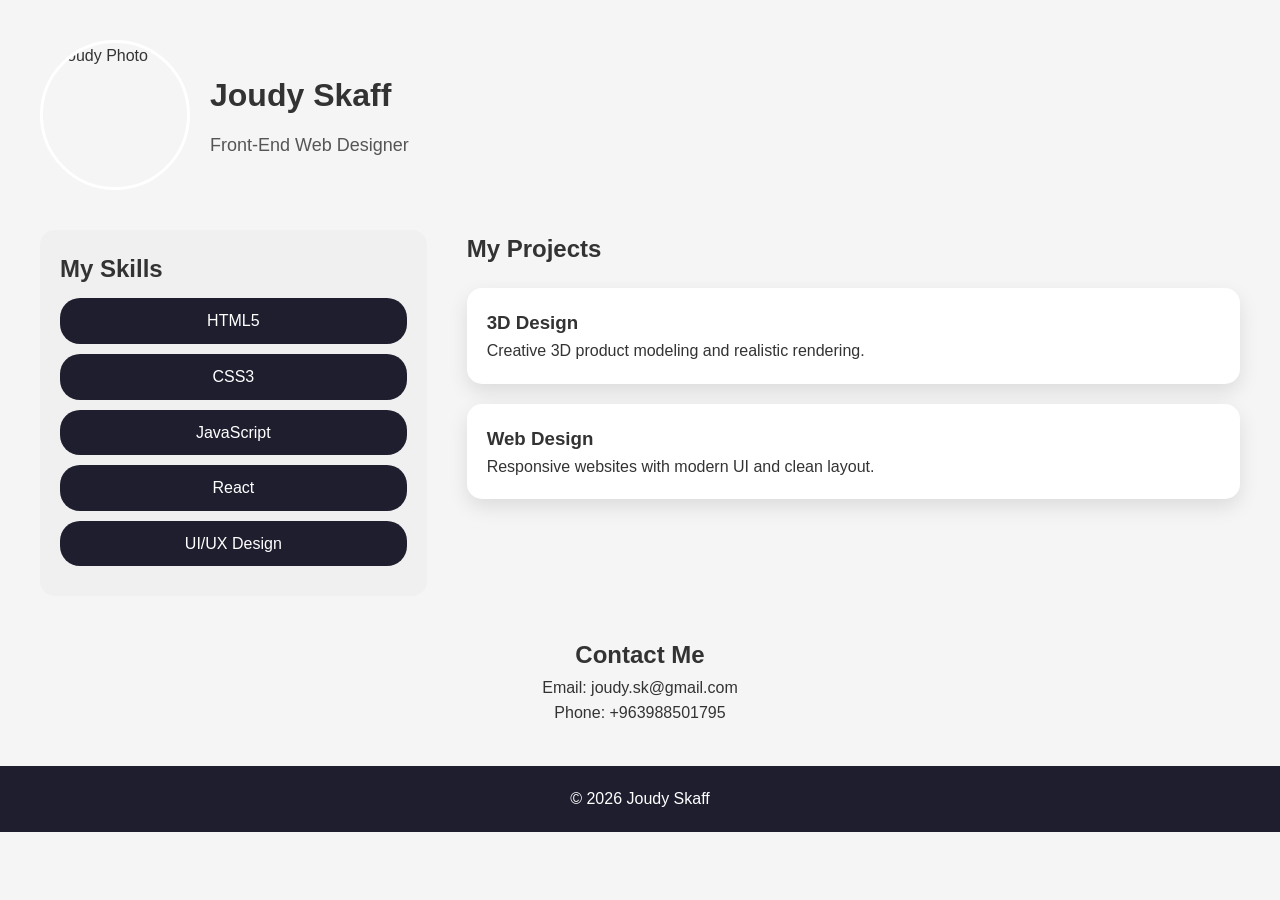
==== index.html @ ccc06ad8 "Add files via upload" ====
<!DOCTYPE html>
<html>
     <head>
    <meta charset="UTF-8">
    <title>Joudy Skaff Portfolio</title>
    <link rel="stylesheet" href="style.css">
    <style>
        html {
            scroll-behavior: smooth;
        }
    </style>
     </head>
     <body>
    <header>
        <div class="header-container">
            <img src="profile.jpg" alt="Joudy Photo" class="profile-img">
            <div class="header-text">
                <h1>Joudy Skaff</h1>
                <p>Front-End Web Designer</p>
            </div>
        </div>
    </header>
    <section id="main">
        <div class="skills-section">
            <h2>My Skills</h2>
            <ul class="skills-list">
                <li>HTML5</li>
                <li>CSS3</li>
                <li>JavaScript</li>
                <li>React</li>
                <li>UI/UX Design</li>
            </ul>
        </div>
        <div class="projects-section">
            <h2>My Projects</h2>
            <div class="project">
                <h3>3D Design</h3>
                <p>Creative 3D product modeling and realistic rendering.</p>
            </div>
            <div class="project">
                <h3>Web Design</h3>
                <p>Responsive websites with modern UI and clean layout.</p>
            </div>
        </div>
    </section>
    <section id="contact">
        <h2>Contact Me</h2>
        <p>Email: joudy.sk@gmail.com</p>
        <p>Phone: +963988501795</p>
    </section>
    <footer>
        <p>&copy; 2026 Joudy Skaff</p>
    </footer>

</body>
</html>
---- style.css ----
* {
    margin: 0;
    padding: 0;
    box-sizing: border-box;
}

body {
    font-family: Arial, sans-serif;
    background-color: #f5f5f5;
    color: #333;
    line-height: 1.6;
}
.header-container {
    display: flex;
    align-items: center;      
    gap: 20px;               
    justify-content: flex-start; 
    padding: 40px;
}
.header-container img.profile-img {
    width: 150px;
    height: 150px;
    border-radius: 50%;
    object-fit: cover;
    border: 3px solid #ffffff;
}
.header-container .header-text h1 {
    margin-bottom: 10px;
}

.header-container .header-text p {
    margin: 0;
    color: #555;
    font-size: 18px;
}
#main {
    display: grid;
    grid-template-columns: 1fr 2fr; 
    gap: 40px;
    padding: 0 40px;
}

.skills-section {
    background-color: #f0f0f0;
    padding: 20px;
    border-radius: 15px;
}

.skills-list {
    list-style: none;
    padding: 0;
}

.skills-list li {
    margin: 10px 0;
    background-color: #1e1e2f;
    color: white;
    padding: 10px;
    border-radius: 20px;
    text-align: center;
    transition: 0.3s;
}

.skills-list li:hover {
    background-color: #ff6b6b;
}
.projects-section {
    display: flex;
    flex-direction: column;
    gap: 20px;
}

.project {
    background-color: white;
    padding: 20px;
    border-radius: 15px;
    box-shadow: 0 8px 20px rgba(0,0,0,0.1);
    transition: 0.3s;
    cursor: pointer;
}
.project:hover {
    transform: translateY(-10px);
    box-shadow: 0 12px 25px rgba(0,0,0,0.2);
}
#contact {
    padding: 40px;
    text-align: center;
}
footer {
    background-color: #1e1e2f;
    color: white;
    text-align: center;
    padding: 20px 0;
}
@media (max-width: 768px) {
    #main {
        grid-template-columns: 1fr;
        padding: 0 20px;
    }
}
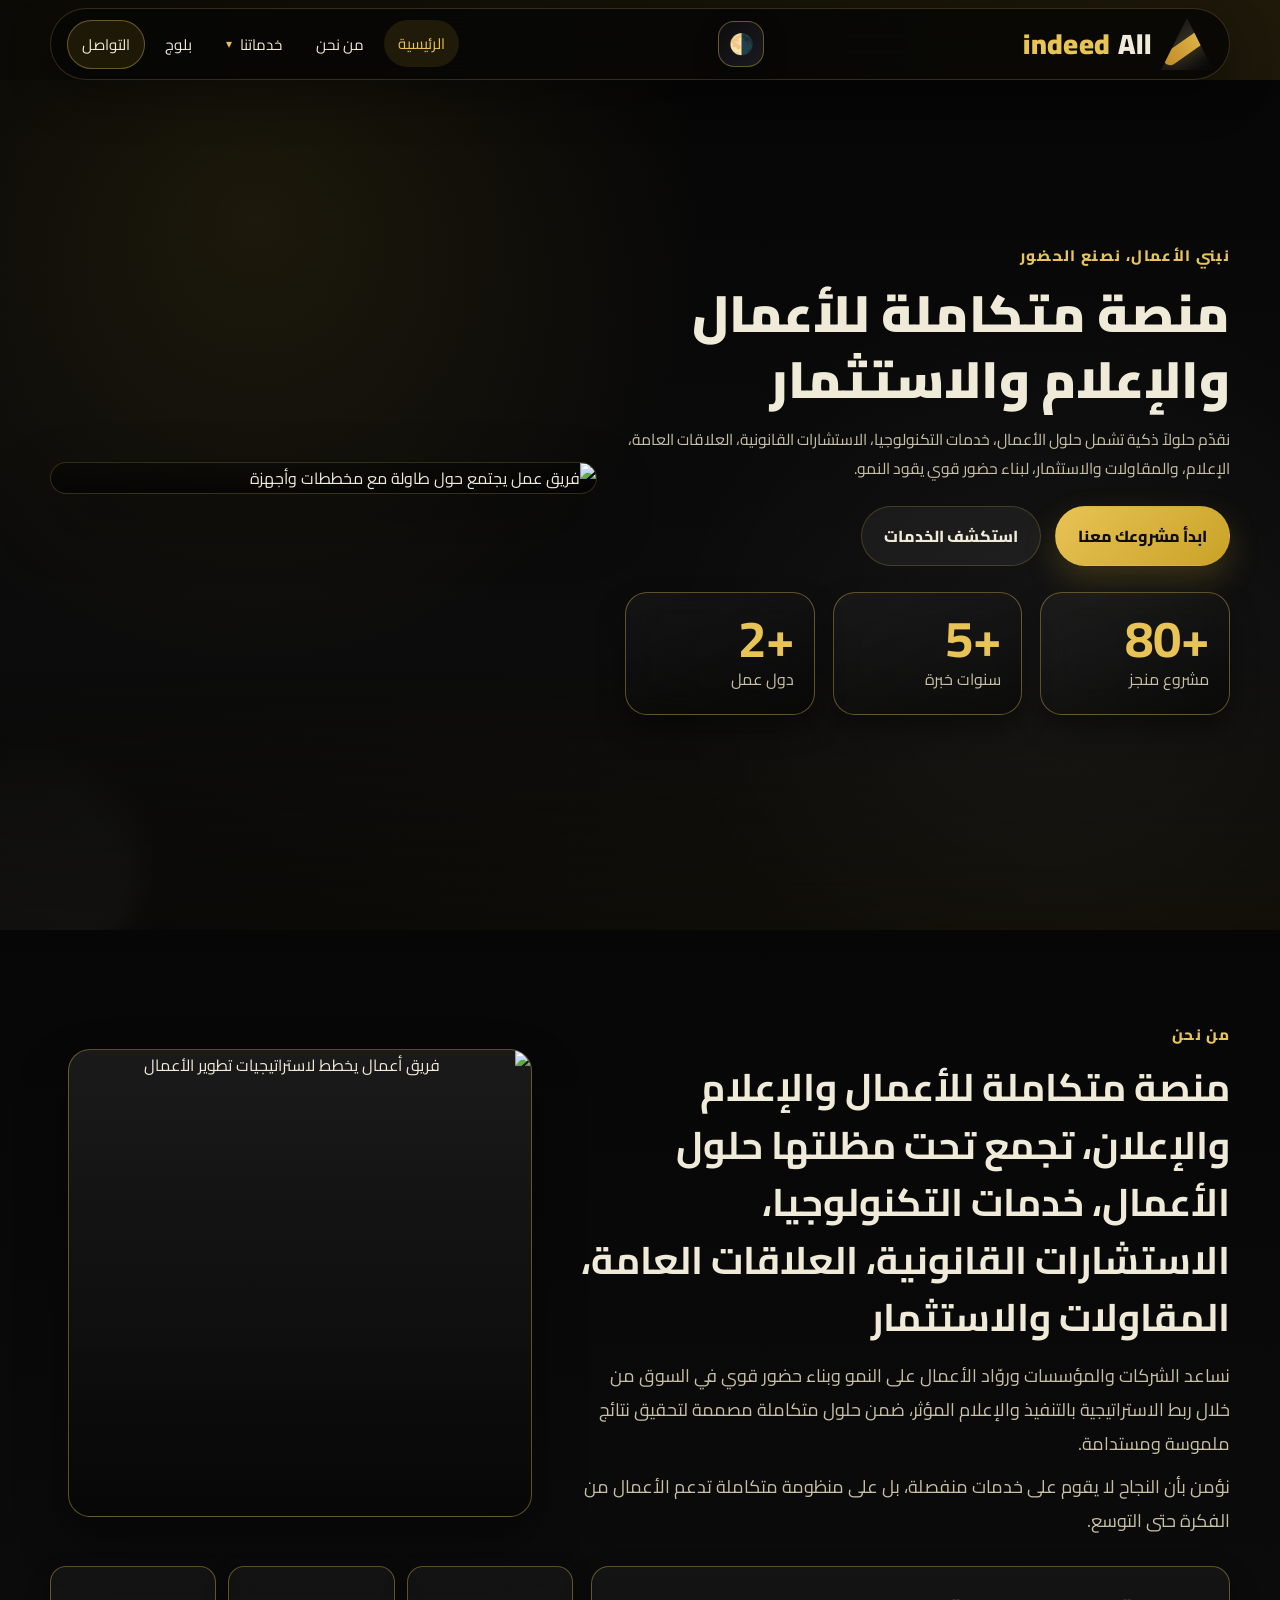
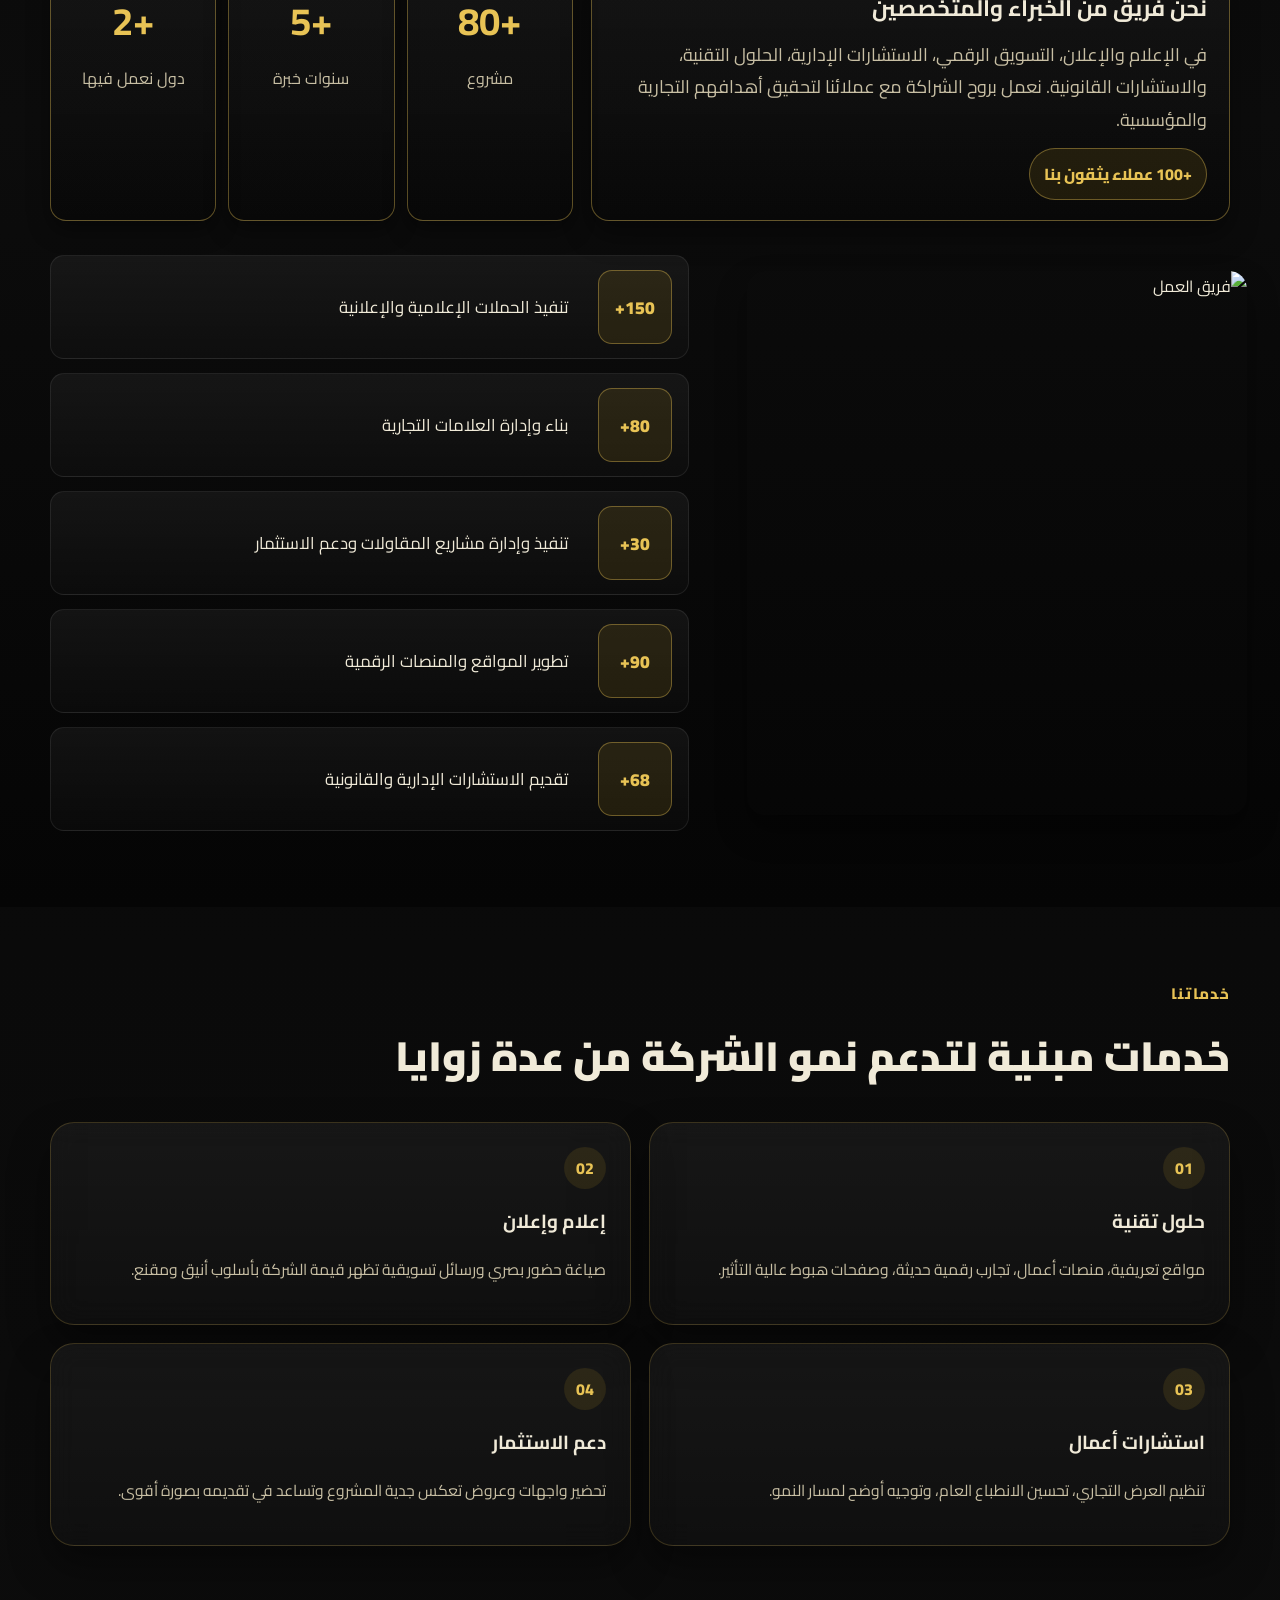
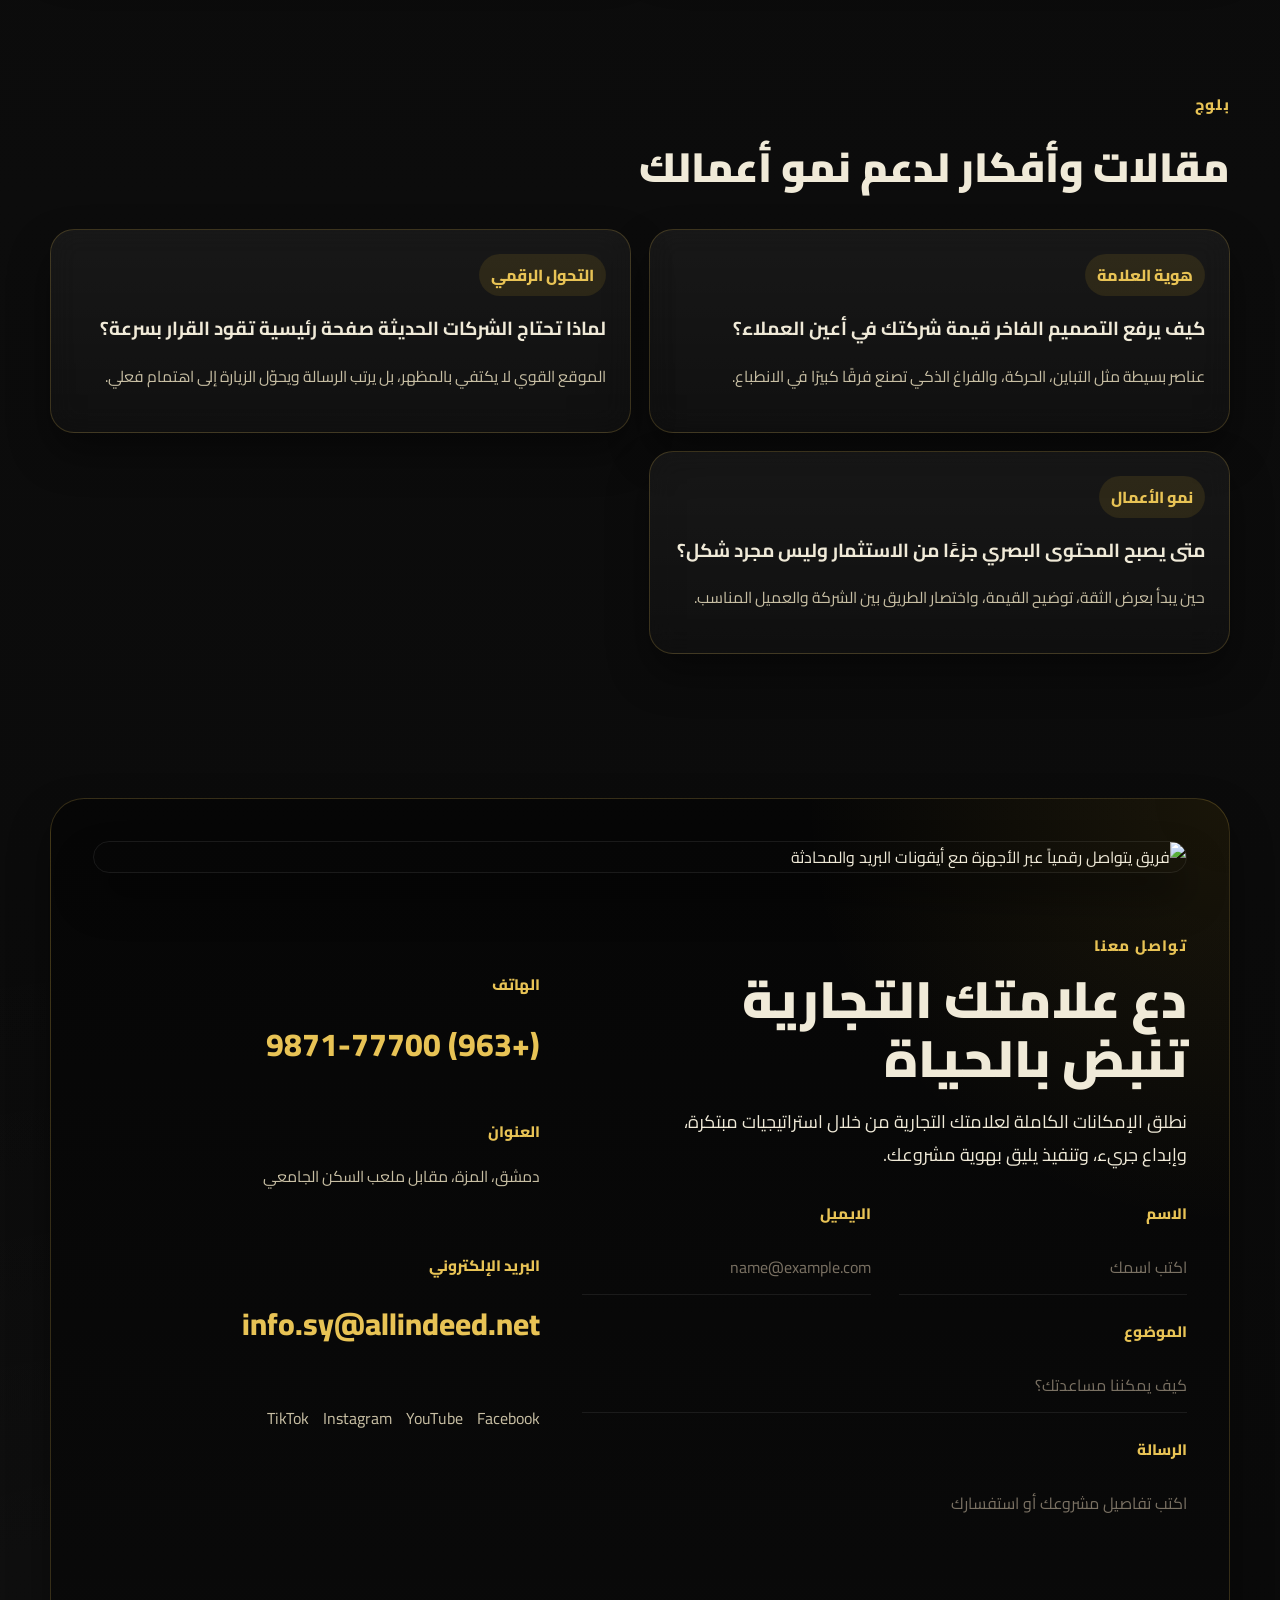
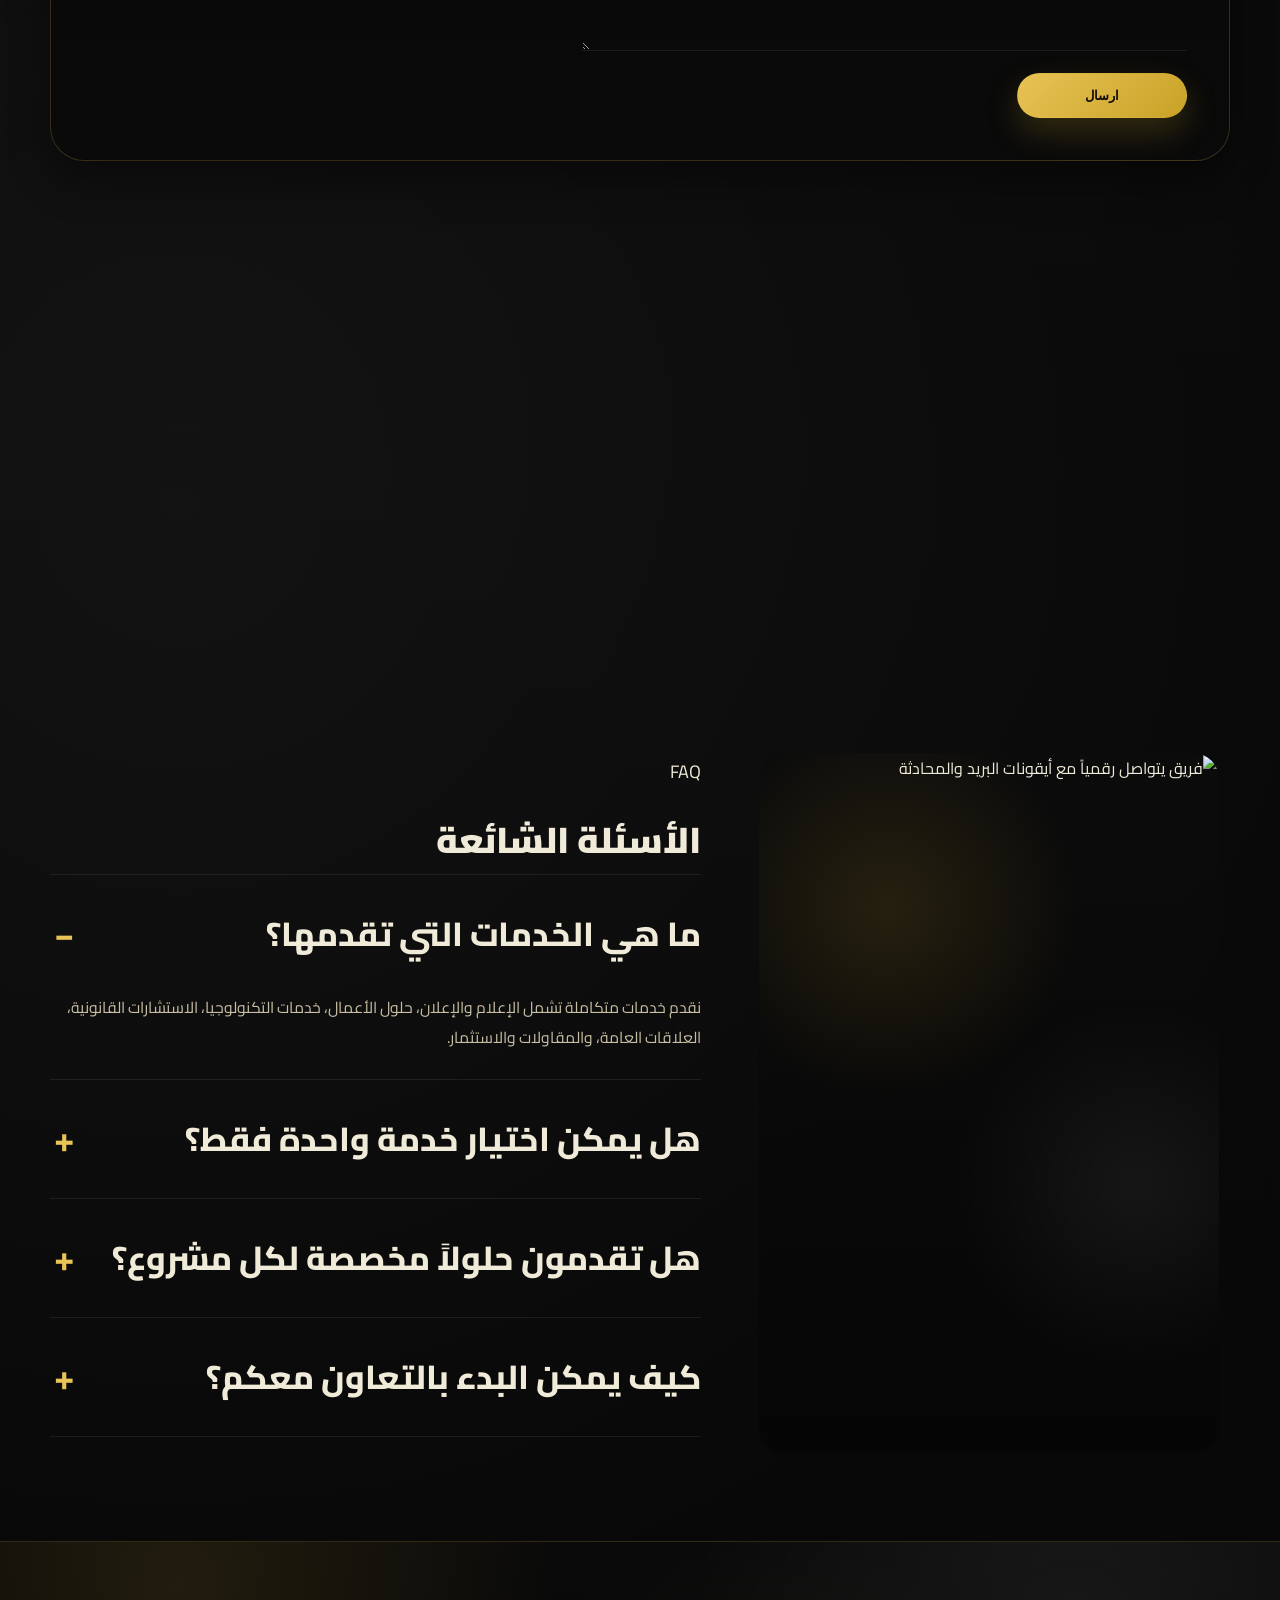
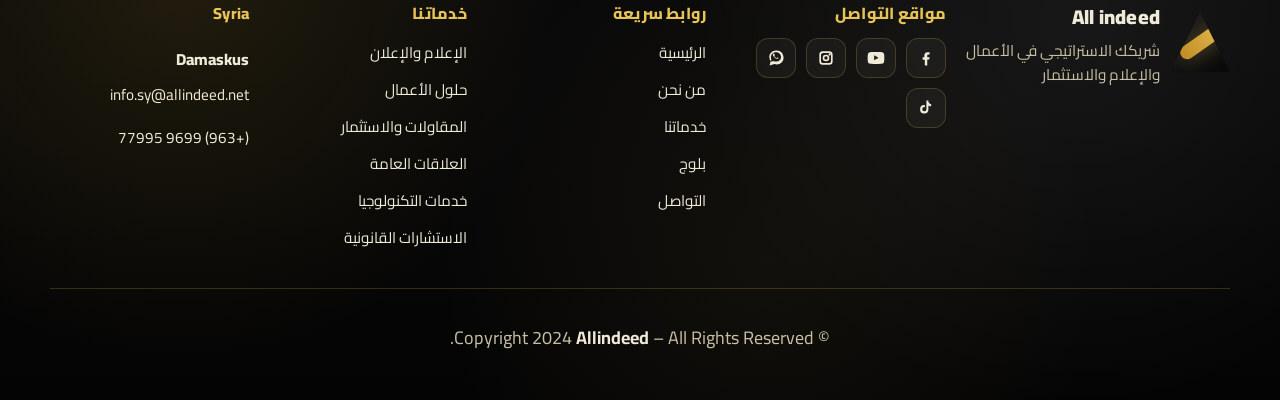
==== commit 7561b6fe: "Add files via upload" ====
--- a/index.html
+++ b/index.html
@@ -1,56 +1,427 @@
-<!DOCTYPE html>
-<html>
-     <head>
-    <meta charset="UTF-8">
-    <title>Joudy Skaff Portfolio</title>
-    <link rel="stylesheet" href="style.css">
-    <style>
-        html {
-            scroll-behavior: smooth;
-        }
-    </style>
-     </head>
-     <body>
-    <header>
-        <div class="header-container">
-            <img src="profile.jpg" alt="Joudy Photo" class="profile-img">
-            <div class="header-text">
-                <h1>Joudy Skaff</h1>
-                <p>Front-End Web Designer</p>
-            </div>
-        </div>
-    </header>
-    <section id="main">
-        <div class="skills-section">
-            <h2>My Skills</h2>
-            <ul class="skills-list">
-                <li>HTML5</li>
-                <li>CSS3</li>
-                <li>JavaScript</li>
-                <li>React</li>
-                <li>UI/UX Design</li>
-            </ul>
-        </div>
-        <div class="projects-section">
-            <h2>My Projects</h2>
-            <div class="project">
-                <h3>3D Design</h3>
-                <p>Creative 3D product modeling and realistic rendering.</p>
-            </div>
-            <div class="project">
-                <h3>Web Design</h3>
-                <p>Responsive websites with modern UI and clean layout.</p>
-            </div>
-        </div>
-    </section>
-    <section id="contact">
-        <h2>Contact Me</h2>
-        <p>Email: joudy.sk@gmail.com</p>
-        <p>Phone: +963988501795</p>
-    </section>
-    <footer>
-        <p>&copy; 2026 Joudy Skaff</p>
-    </footer>
-
-</body>
-</html>+﻿<!doctype html>
+<html lang="ar" dir="rtl">
+<head>
+  <meta charset="UTF-8">
+  <meta name="viewport" content="width=device-width, initial-scale=1, viewport-fit=cover">
+  <title>All indeed | منصة أعمال متكاملة</title>
+  <meta name="description" content="الصفحة الرئيسية لشركة All indeed بخدمات الأعمال والتقنية والإعلام والاستثمار.">
+  <link rel="preconnect" href="https://fonts.googleapis.com">
+  <link rel="preconnect" href="https://fonts.gstatic.com" crossorigin>
+  <link href="https://fonts.googleapis.com/css2?family=Cairo:wght@400;600;700;800;900&display=swap" rel="stylesheet">
+  <link rel="stylesheet" href="style.css">
+</head>
+<body>
+  <div class="page-shell">
+    <header class="site-header">
+      <nav class="navbar container">
+        <a class="brand" href="#hero" aria-label="All indeed">
+          <span class="brand-mark" aria-hidden="true"></span>
+          <span class="brand-text">
+            <strong>All</strong>
+            <em>indeed</em>
+          </span>
+        </a>
+
+        <div class="nav-actions">
+          <button class="nav-theme-toggle" id="theme-toggle" type="button" aria-label="تبديل الوضع" title="تبديل الوضع">🌗</button>
+          <button class="menu-toggle" type="button" aria-expanded="false" aria-controls="navMenu">
+            <span></span>
+            <span></span>
+            <span></span>
+          </button>
+        </div>
+
+        <div class="nav-menu" id="navMenu">
+          <a href="#hero" class="nav-link active">الرئيسية</a>
+          <a href="#about" class="nav-link">من نحن</a>
+          <div class="nav-dropdown">
+            <a href="#services" class="nav-link nav-dropdown-trigger">خدماتنا</a>
+            <div class="nav-dropdown-menu" aria-label="قائمة خدماتنا">
+              <a href="media-platform.html" class="nav-dropdown-link">المنصة الإعلامية والإعلانية</a>
+              <a href="business-solutions.html" class="nav-dropdown-link">حلول الأعمال</a>
+              <a href="construction-investment.html" class="nav-dropdown-link">المقاولات والاستثمارات</a>
+              <a href="public-relations.html" class="nav-dropdown-link">العلاقات العامة</a>
+              <a href="technology-services.html" class="nav-dropdown-link">خدمات التكنولوجيا</a>
+              <a href="legal-consulting.html" class="nav-dropdown-link">الاستشارات القانونية</a>
+            </div>
+          </div>
+          <a href="blogs.html" class="nav-link">بلوج</a>
+          <a href="#contact" class="nav-link nav-cta">التواصل</a>
+        </div>
+      </nav>
+    </header>
+
+    <main>
+      <section class="hero" id="hero">
+        <div class="container hero-grid">
+          <div class="hero-copy reveal">
+            <p class="eyebrow">نبني الأعمال، نصنع الحضور</p>
+            <h2 class="hero-headline">منصة متكاملة للأعمال والإعلام والاستثمار</h2>
+            <p class="hero-subline">نقدّم حلولاً ذكية تشمل حلول الأعمال، خدمات التكنولوجيا، الاستشارات القانونية، العلاقات العامة، الإعلام، والمقاولات والاستثمار، لبناء حضور قوي يقود النمو.</p>
+
+            <div class="hero-actions">
+              <a href="#contact" class="btn btn-primary">ابدأ مشروعك معنا</a>
+              <a href="#services" class="btn btn-secondary">استكشف الخدمات</a>
+            </div>
+
+            <div class="hero-stats">
+              <div class="stat-card">
+                <strong>+80</strong>
+                <span>مشروع منجز</span>
+              </div>
+              <div class="stat-card">
+                <strong>+5</strong>
+                <span>سنوات خبرة</span>
+              </div>
+              <div class="stat-card">
+                <strong>+2</strong>
+                <span>دول عمل</span>
+              </div>
+            </div>
+          </div>
+
+          <div class="hero-visual-wrap reveal">
+            <figure class="hero-photo">
+              <img src="images/الرئيسية.jpg" alt="فريق عمل يجتمع حول طاولة مع مخططات وأجهزة" loading="lazy">
+            </figure>
+          </div>
+        </div>
+      </section>
+
+      <section class="about section about-dark" id="about">
+        <div class="container about-hero reveal">
+          <div class="about-logo-text">
+            <p class="eyebrow">من نحن</p>
+            <h2 class="about-title">منصة متكاملة للأعمال والإعلام والإعلان، تجمع تحت مظلتها حلول الأعمال، خدمات التكنولوجيا، الاستشارات القانونية، العلاقات العامة، المقاولات والاستثمار</h2>
+            <p class="about-lede">نساعد الشركات والمؤسسات وروّاد الأعمال على النمو وبناء حضور قوي في السوق من خلال ربط الاستراتيجية بالتنفيذ والإعلام المؤثر، ضمن حلول متكاملة مصممة لتحقيق نتائج ملموسة ومستدامة.</p>
+            <p class="about-lede">نؤمن بأن النجاح لا يقوم على خدمات منفصلة، بل على منظومة متكاملة تدعم الأعمال من الفكرة حتى التوسع.</p>
+          </div>
+          <div class="about-badge about-logo">
+            <img class="about-logo-photo" src="images/من نحن -1.jpg" alt="فريق أعمال يخطط لاستراتيجيات تطوير الأعمال" loading="lazy">
+          </div>
+        </div>
+
+        <div class="container about-cards-grid reveal">
+          <div class="about-card">
+            <h3>نحن فريق من الخبراء والمتخصصين</h3>
+            <p>في الإعلام والإعلان، التسويق الرقمي، الاستشارات الإدارية، الحلول التقنية، والاستشارات القانونية. نعمل بروح الشراكة مع عملائنا لتحقيق أهدافهم التجارية والمؤسسية.</p>
+            <div class="about-pill">+100 عملاء يثقون بنا</div>
+          </div>
+          <div class="about-metrics">
+            <div class="about-metric">
+              <strong>+80</strong>
+              <span>مشروع</span>
+            </div>
+            <div class="about-metric">
+              <strong>+5</strong>
+              <span>سنوات خبرة</span>
+            </div>
+            <div class="about-metric">
+              <strong>+2</strong>
+              <span>دول نعمل فيها</span>
+            </div>
+          </div>
+        </div>
+
+        <div class="container about-list-section reveal">
+          <figure class="about-list-media">
+            <img src="images/من نحن بقسم أعمالنا.jpg" alt="فريق العمل" loading="lazy">
+          </figure>
+          <div class="about-list">
+            <div class="about-list-item">
+              <span class="about-list-number">150+</span>
+              <p>تنفيذ الحملات الإعلامية والإعلانية</p>
+            </div>
+            <div class="about-list-item">
+              <span class="about-list-number">80+</span>
+              <p>بناء وإدارة العلامات التجارية</p>
+            </div>
+            <div class="about-list-item">
+              <span class="about-list-number">30+</span>
+              <p>تنفيذ وإدارة مشاريع المقاولات ودعم الاستثمار</p>
+            </div>
+            <div class="about-list-item">
+              <span class="about-list-number">90+</span>
+              <p>تطوير المواقع والمنصات الرقمية</p>
+            </div>
+            <div class="about-list-item">
+              <span class="about-list-number">68+</span>
+              <p>تقديم الاستشارات الإدارية والقانونية</p>
+            </div>
+          </div>
+        </div>
+      </section>
+
+      <section class="services section" id="services">
+        <div class="container">
+          <div class="section-head reveal">
+            <p class="eyebrow">خدماتنا</p>
+            <h2>خدمات مبنية لتدعم نمو الشركة من عدة زوايا</h2>
+          </div>
+
+          <div class="services-grid">
+            <article class="service-card reveal">
+              <span class="service-index">01</span>
+              <h3>حلول تقنية</h3>
+              <p>مواقع تعريفية، منصات أعمال، تجارب رقمية حديثة، وصفحات هبوط عالية التأثير.</p>
+            </article>
+            <article class="service-card reveal">
+              <span class="service-index">02</span>
+              <h3>إعلام وإعلان</h3>
+              <p>صياغة حضور بصري ورسائل تسويقية تظهر قيمة الشركة بأسلوب أنيق ومقنع.</p>
+            </article>
+            <article class="service-card reveal">
+              <span class="service-index">03</span>
+              <h3>استشارات أعمال</h3>
+              <p>تنظيم العرض التجاري، تحسين الانطباع العام، وتوجيه أوضح لمسار النمو.</p>
+            </article>
+            <article class="service-card reveal">
+              <span class="service-index">04</span>
+              <h3>دعم الاستثمار</h3>
+              <p>تحضير واجهات وعروض تعكس جدية المشروع وتساعد في تقديمه بصورة أقوى.</p>
+            </article>
+          </div>
+        </div>
+      </section>
+
+      <section class="blog section" id="blog">
+        <div class="container">
+          <div class="section-head reveal">
+            <p class="eyebrow">بلوج</p>
+            <h2>مقالات وأفكار لدعم نمو أعمالك</h2>
+          </div>
+
+          <div class="blog-grid">
+            <article class="blog-card reveal">
+              <span>هوية العلامة</span>
+              <h3>كيف يرفع التصميم الفاخر قيمة شركتك في أعين العملاء؟</h3>
+              <p>عناصر بسيطة مثل التباين، الحركة، والفراغ الذكي تصنع فرقًا كبيرًا في الانطباع.</p>
+            </article>
+            <article class="blog-card reveal">
+              <span>التحول الرقمي</span>
+              <h3>لماذا تحتاج الشركات الحديثة صفحة رئيسية تقود القرار بسرعة؟</h3>
+              <p>الموقع القوي لا يكتفي بالمظهر، بل يرتب الرسالة ويحوّل الزيارة إلى اهتمام فعلي.</p>
+            </article>
+            <article class="blog-card reveal">
+              <span>نمو الأعمال</span>
+              <h3>متى يصبح المحتوى البصري جزءًا من الاستثمار وليس مجرد شكل؟</h3>
+              <p>حين يبدأ بعرض الثقة، توضيح القيمة، واختصار الطريق بين الشركة والعميل المناسب.</p>
+            </article>
+          </div>
+        </div>
+      </section>
+
+      <section class="contact section" id="contact">
+        <div class="container contact-page-grid reveal">
+          <figure class="contact-hero-visual">
+            <img src="images/contact-hero.jpg" alt="فريق يتواصل رقمياً عبر الأجهزة مع أيقونات البريد والمحادثة">
+          </figure>
+          <div class="contact-form-shell">
+            <div class="contact-form-intro">
+              <p class="eyebrow">تواصل معنا</p>
+              <h2>دع علامتك التجارية تنبض بالحياة</h2>
+              <p>نطلق الإمكانات الكاملة لعلامتك التجارية من خلال استراتيجيات مبتكرة، وإبداع جريء، وتنفيذ يليق بهوية مشروعك.</p>
+            </div>
+
+            <form class="contact-form-layout">
+              <label>
+                <span>الاسم</span>
+                <input type="text" name="name" placeholder="اكتب اسمك">
+              </label>
+              <label>
+                <span>الايميل</span>
+                <input type="email" name="email" placeholder="name@example.com">
+              </label>
+              <label class="contact-field-full">
+                <span>الموضوع</span>
+                <input type="text" name="subject" placeholder="كيف يمكننا مساعدتك؟">
+              </label>
+              <label class="contact-field-full">
+                <span>الرسالة</span>
+                <textarea name="message" rows="5" placeholder="اكتب تفاصيل مشروعك أو استفسارك"></textarea>
+              </label>
+              <div class="contact-field-full contact-submit-wrap">
+                <button type="submit" class="btn btn-primary">ارسال</button>
+              </div>
+            </form>
+          </div>
+
+          <aside class="contact-info-shell">
+            <div class="contact-info-block">
+              <p class="contact-info-label">الهاتف</p>
+              <a href="tel:+963987177700" class="contact-info-highlight">(+963) 9871-77700</a>
+            </div>
+
+            <div class="contact-info-block">
+              <p class="contact-info-label">العنوان</p>
+              <p class="contact-info-text">دمشق، المزة، مقابل ملعب السكن الجامعي</p>
+            </div>
+
+            <div class="contact-info-block">
+              <p class="contact-info-label">البريد الإلكتروني</p>
+              <a href="mailto:info.sy@allindeed.net" class="contact-mail-link">info.sy@allindeed.net</a>
+            </div>
+
+            <div class="contact-socials">
+              <a href="https://www.facebook.com/p/Allindeed-Syria-61584290067440/" class="contact-social-link">Facebook</a>
+              <a href="https://www.youtube.com/@Allindeed-Syria" class="contact-social-link">YouTube</a>
+              <a href="https://www.instagram.com/allindeed.syria" class="contact-social-link">Instagram</a>
+              <a href="https://www.tiktok.com/@allindeed.sy" class="contact-social-link">TikTok</a>
+            </div>
+          </aside>
+        </div>
+      </section>
+
+      <section class="contact-map-section reveal">
+        <iframe
+          title="موقع All indeed"
+          src="https://www.google.com/maps?q=Damascus%20Al%20Mezzeh&z=13&output=embed"
+          loading="lazy"
+          referrerpolicy="no-referrer-when-downgrade"
+        ></iframe>
+      </section>
+
+      <section class="faq section" id="faq">
+        <div class="container faq-layout reveal">
+          <figure class="faq-illustration">
+            <img src="images/بصفحة التواصل الاسئلة الشائعة.jpg" alt="فريق يتواصل رقمياً مع أيقونات البريد والمحادثة" loading="lazy">
+          </figure>
+
+          <div class="faq-content">
+            <p class="faq-kicker">FAQ</p>
+            <h2>الأسئلة الشائعة</h2>
+
+            <div class="faq-list">
+              <article class="faq-item is-open">
+                <button type="button" class="faq-question" aria-expanded="true">
+                  <span>ما هي الخدمات التي تقدمها؟</span>
+                  <strong class="faq-icon">−</strong>
+                </button>
+                <div class="faq-answer">
+                  <p>نقدم خدمات متكاملة تشمل الإعلام والإعلان، حلول الأعمال، خدمات التكنولوجيا، الاستشارات القانونية، العلاقات العامة، والمقاولات والاستثمار.</p>
+                </div>
+              </article>
+
+              <article class="faq-item">
+                <button type="button" class="faq-question" aria-expanded="false">
+                  <span>هل يمكن اختيار خدمة واحدة فقط؟</span>
+                  <strong class="faq-icon">+</strong>
+                </button>
+                <div class="faq-answer">
+                  <p>نعم، يمكن الاستفادة من أي خدمة بشكل مستقل أو دمج عدة خدمات ضمن حل متكامل حسب احتياجك.</p>
+                </div>
+              </article>
+
+              <article class="faq-item">
+                <button type="button" class="faq-question" aria-expanded="false">
+                  <span>هل تقدمون حلولاً مخصصة لكل مشروع؟</span>
+                  <strong class="faq-icon">+</strong>
+                </button>
+                <div class="faq-answer">
+                  <p>نعم، جميع خدماتنا تُصمم خصيصًا لتناسب أهداف ومتطلبات كل عميل ومجال العمل الخاص به.</p>
+                </div>
+              </article>
+
+              <article class="faq-item">
+                <button type="button" class="faq-question" aria-expanded="false">
+                  <span>كيف يمكن البدء بالتعاون معكم؟</span>
+                  <strong class="faq-icon">+</strong>
+                </button>
+                <div class="faq-answer">
+                  <p>يمكنك التواصل معنا عبر نموذج الاتصال أو مباشرة، وسيقوم فريقنا بالتواصل معك في أقرب وقت.</p>
+                </div>
+              </article>
+            </div>
+          </div>
+        </div>
+      </section>
+
+      <footer class="site-footer" id="footer">
+        <div class="container footer-grid reveal is-visible">
+          <div class="footer-brand">
+            <span class="brand-mark footer-brand-mark" aria-hidden="true"></span>
+            <div>
+              <p class="footer-brand-name">All indeed</p>
+              <p class="footer-tagline">شريكك الاستراتيجي في الأعمال والإعلام والاستثمار</p>
+            </div>
+          </div>
+
+          <div class="footer-social">
+            <p class="footer-heading">مواقع التواصل</p>
+            <div class="footer-social-links">
+              <a href="https://www.facebook.com/p/Allindeed-Syria-61584290067440/" class="footer-social-link" aria-label="Facebook">
+                <svg viewBox="0 0 24 24" role="img" aria-hidden="true">
+                  <path d="M13.5 21v-7.2h2.4l.4-2.8h-2.8v-1.8c0-.8.3-1.3 1.4-1.3h1.4V5.2c-.6-.1-1.5-.2-2.4-.2-2.4 0-3.9 1.4-3.9 4v2.2H8v2.8h2.6V21h2.9Z"/>
+                </svg>
+              </a>
+              <a href="https://www.youtube.com/@Allindeed-Syria" class="footer-social-link" aria-label="YouTube">
+                <svg viewBox="0 0 24 24" role="img" aria-hidden="true">
+                  <path d="M21.8 8s-.2-1.5-.8-2.1c-.5-.6-1-.8-2-.9-2.5-.2-7-.2-7-.2s-4.5 0-7 .2c-1 .1-1.5.3-2 .9C2.4 6.5 2.2 8 2.2 8S2 9.7 2 11.4v1.2C2 14.3 2.2 16 2.2 16s.2 1.5.8 2.1c.5.6 1 .8 2 .9 2.5.2 7 .2 7 .2s4.5 0 7-.2c1-.1 1.5-.3 2-.9.6-.6.8-2.1.8-2.1s.2-1.7.2-3.4v-1.2c0-1.7-.2-3.4-.2-3.4ZM9.8 14.6V8.8L15 11.7l-5.2 2.9Z"/>
+                </svg>
+              </a>
+              <a href="https://www.instagram.com/allindeed.syria" class="footer-social-link" aria-label="Instagram">
+                <svg viewBox="0 0 24 24" role="img" aria-hidden="true">
+                  <path d="M8.8 4h6.4C18.8 4 20 5.2 20 8.8v6.4c0 3.6-1.2 4.8-4.8 4.8H8.8C5.2 20 4 18.8 4 15.2V8.8C4 5.2 5.2 4 8.8 4Zm0 2C7 6 6 7 6 8.8v6.4C6 17 7 18 8.8 18h6.4c1.8 0 2.8-1 2.8-2.8V8.8C18 7 17 6 15.2 6H8.8Zm7.5.6a1.3 1.3 0 1 1 0 2.6 1.3 1.3 0 0 1 0-2.6Zm-4.3 1.4a4 4 0 1 1 0 8 4 4 0 0 1 0-8Zm0 2c-1.1 0-2 .9-2 2a2 2 0 1 0 4 0c0-1.1-.9-2-2-2Z"/>
+                </svg>
+              </a>
+              <a href="https://wa.me/963987177700" class="footer-social-link" aria-label="WhatsApp">
+                <svg viewBox="0 0 24 24" role="img" aria-hidden="true">
+                  <path d="M12.04 3C7.6 3 4 6.45 4 10.66c0 1.82.62 3.5 1.68 4.85L4.3 21l5.73-1.81c.95.3 1.96.47 3.01.47 4.43 0 8.02-3.45 8.02-7.66C21.06 6.45 17.47 3 13.03 3h-.99ZM12 5c3.32 0 6.03 2.54 6.03 5.66 0 3.13-2.7 5.67-6.03 5.67-.93 0-1.8-.2-2.59-.55l-.53-.23-3.4 1.08 1.09-3.07-.35-.5A4.95 4.95 0 0 1 6 10.66C6 7.54 8.68 5 12 5Zm3.23 6.93c-.18-.1-1.05-.55-1.21-.62-.16-.06-.28-.1-.4.1-.12.18-.46.61-.56.73-.11.12-.21.14-.4.04-.2-.1-.84-.31-1.6-.98-.59-.53-.99-1.18-1.11-1.38-.12-.2-.01-.31.09-.41.09-.09.2-.24.3-.36.1-.12.13-.21.2-.35.06-.14.03-.26-.01-.36-.04-.1-.4-.96-.55-1.31-.15-.36-.29-.3-.4-.3h-.34c-.12 0-.3.04-.45.21-.15.18-.58.57-.58 1.38s.6 1.6.69 1.72c.09.12 1.17 1.82 2.84 2.54.4.17.7.27.94.35.4.13.77.11 1.06.07.32-.05 1.05-.43 1.2-.85.15-.42.15-.78.1-.85-.04-.07-.16-.11-.34-.21Z"/>
+                </svg>
+              </a>
+              <a href="https://www.tiktok.com/@allindeed.sy" class="footer-social-link" aria-label="TikTok">
+                <svg viewBox="0 0 24 24" role="img" aria-hidden="true">
+                  <path d="M14.9 4.6c.5 1.5 1.8 2.7 3.3 2.9v2.5a5.6 5.6 0 0 1-3.3-1.1v4.8a5 5 0 1 1-4.9-5.2c.2 0 .5 0 .7.1v2.5a2.5 2.5 0 1 0 1.8 2.4V3h2.4v1.6Z"/>
+                </svg>
+              </a>
+            </div>
+          </div>
+
+          <div class="footer-links">
+            <p class="footer-heading">روابط سريعة</p>
+            <a href="#hero">الرئيسية</a>
+            <a href="#about">من نحن</a>
+            <a href="#services">خدماتنا</a>
+            <a href="blogs.html">بلوج</a>
+            <a href="#contact">التواصل</a>
+          </div>
+
+          <div class="footer-links">
+            <p class="footer-heading">خدماتنا</p>
+            <a href="media-platform.html">الإعلام والإعلان</a>
+            <a href="business-solutions.html">حلول الأعمال</a>
+            <a href="construction-investment.html">المقاولات والاستثمار</a>
+            <a href="public-relations.html">العلاقات العامة</a>
+            <a href="technology-services.html">خدمات التكنولوجيا</a>
+            <a href="legal-consulting.html">الاستشارات القانونية</a>
+          </div>
+
+          <div class="footer-location">
+            <p class="footer-heading">Syria</p>
+            <p class="footer-location-city">Damaskus</p>
+            <a href="mailto:info.sy@allindeed.net" class="footer-link">info.sy@allindeed.net</a>
+            <a href="tel:+963969977995" class="footer-link">(+963) 9699 77995</a>
+          </div>
+
+        </div>
+
+        <div class="footer-bottom container">
+          <p>© Copyright 2024 <strong>Allindeed</strong> – All Rights Reserved.</p>
+        </div>
+      </footer>
+    </main>
+  </div>
+
+  <script src="app.js"></script>
+</body>
+</html>
+
+
+
+
+
+
+
+
+
+
--- a/style.css
+++ b/style.css
@@ -1,100 +1,2688 @@
-* {
-    margin: 0;
-    padding: 0;
-    box-sizing: border-box;
-}
-
-body {
-    font-family: Arial, sans-serif;
-    background-color: #f5f5f5;
-    color: #333;
-    line-height: 1.6;
-}
-.header-container {
-    display: flex;
-    align-items: center;      
-    gap: 20px;               
-    justify-content: flex-start; 
-    padding: 40px;
-}
-.header-container img.profile-img {
-    width: 150px;
-    height: 150px;
-    border-radius: 50%;
-    object-fit: cover;
-    border: 3px solid #ffffff;
-}
-.header-container .header-text h1 {
-    margin-bottom: 10px;
-}
-
-.header-container .header-text p {
-    margin: 0;
-    color: #555;
-    font-size: 18px;
-}
-#main {
-    display: grid;
-    grid-template-columns: 1fr 2fr; 
-    gap: 40px;
-    padding: 0 40px;
-}
-
-.skills-section {
-    background-color: #f0f0f0;
-    padding: 20px;
-    border-radius: 15px;
-}
-
-.skills-list {
-    list-style: none;
-    padding: 0;
-}
-
-.skills-list li {
-    margin: 10px 0;
-    background-color: #1e1e2f;
-    color: white;
-    padding: 10px;
-    border-radius: 20px;
-    text-align: center;
-    transition: 0.3s;
-}
-
-.skills-list li:hover {
-    background-color: #ff6b6b;
-}
-.projects-section {
-    display: flex;
-    flex-direction: column;
-    gap: 20px;
-}
-
-.project {
-    background-color: white;
-    padding: 20px;
-    border-radius: 15px;
-    box-shadow: 0 8px 20px rgba(0,0,0,0.1);
-    transition: 0.3s;
-    cursor: pointer;
-}
-.project:hover {
-    transform: translateY(-10px);
-    box-shadow: 0 12px 25px rgba(0,0,0,0.2);
-}
-#contact {
-    padding: 40px;
-    text-align: center;
-}
-footer {
-    background-color: #1e1e2f;
-    color: white;
-    text-align: center;
-    padding: 20px 0;
-}
-@media (max-width: 768px) {
-    #main {
-        grid-template-columns: 1fr;
-        padding: 0 20px;
-    }
-}+﻿/* ═══════════════════════════════════════════════════════════
+   ALL INDEED — COLOR SYSTEM
+   Palette: Deep Black · Warm White · Gold
+   Dark Mode = Default | Light Mode = [data-theme="light"]
+═══════════════════════════════════════════════════════════ */
+
+:root {
+  /* ── Gold Palette ── */
+  --gold:        #c9a227;
+  --gold-bright: #e8c355;
+  --gold-deep:   #86640d;
+  --gold-pale:   rgba(201, 162, 39, 0.12);
+  --gold-line:   rgba(201, 162, 39, 0.28);
+  --gold-glow:   rgba(232, 195, 85, 0.18);
+
+  /* ── Dark Mode Surfaces (Default) ── */
+  --bg:           #080808;
+  --bg-soft:      #121212;
+  --bg-card:      #0f0f0f;
+  --panel:        rgba(255, 255, 255, 0.05);
+  --panel-strong: rgba(255, 255, 255, 0.09);
+
+  /* ── Dark Mode Text ── */
+  --text:   #f0ead8;
+  --muted:  #c8bfa4;
+  --hint:   #7a7163;
+  --white:  #ffffff;
+
+  /* ── Dark Mode Borders ── */
+  --line:        rgba(232, 195, 85, 0.20);
+  --line-soft:   rgba(255, 255, 255, 0.08);
+  --line-strong: rgba(232, 195, 85, 0.38);
+
+  /* ── Shadows ── */
+  --shadow:      rgba(0, 0, 0, 0.40);
+  --shadow-gold: rgba(201, 162, 39, 0.22);
+
+  /* ── Radii ── */
+  --radius-xl: 34px;
+  --radius-lg: 24px;
+  --radius-md: 18px;
+
+  /* ── Layout ── */
+  --container: 1180px;
+}
+
+/* ───────────────────────────────────────────
+   LIGHT MODE OVERRIDES
+─────────────────────────────────────────── */
+
+html[data-theme="light"] {
+  --bg:           #faf7f0;
+  --bg-soft:      #f3ece0;
+  --bg-card:      #ffffff;
+  --panel:        rgba(255, 255, 255, 0.92);
+  --panel-strong: rgba(255, 255, 255, 0.98);
+
+  --text:   #18140c;
+  --muted:  #564e3c;
+  --hint:   #9a9080;
+  --white:  #18140c;
+
+  --line:        rgba(201, 162, 39, 0.24);
+  --line-soft:   rgba(0, 0, 0, 0.07);
+  --line-strong: rgba(201, 162, 39, 0.42);
+
+  --shadow:      rgba(0, 0, 0, 0.10);
+  --shadow-gold: rgba(201, 162, 39, 0.16);
+
+  --gold-pale: rgba(201, 162, 39, 0.10);
+  --gold-glow: rgba(201, 162, 39, 0.14);
+}
+
+/* ═══════════════════════════════════════════
+   RESET & BASE
+═══════════════════════════════════════════ */
+
+*,
+*::before,
+*::after { box-sizing: border-box; }
+
+html,
+body {
+  width: 100%;
+  max-width: 100%;
+  overflow-x: hidden;
+}
+
+html { scroll-behavior: smooth; }
+
+body {
+  margin: 0;
+  font-family: "Cairo", sans-serif;
+  color: var(--text);
+  overflow-x: hidden;
+  background:
+    radial-gradient(circle at top right, rgba(201, 162, 39, 0.13), transparent 26%),
+    radial-gradient(circle at 14% 78%,   rgba(255, 255, 255, 0.04), transparent 22%),
+    linear-gradient(180deg, #040404 0%, #0c0c0c 50%, #070707 100%);
+}
+
+html[data-theme="light"] body {
+  background:
+    radial-gradient(circle at 16% 12%, rgba(201, 162, 39, 0.16), transparent 30%),
+    radial-gradient(circle at 80% 64%, rgba(201, 162, 39, 0.08), transparent 32%),
+    linear-gradient(180deg, #faf7f0 0%, #f5ecdc 55%, #ede2ce 100%);
+}
+
+body::before {
+  content: "";
+  position: fixed;
+  inset: 0;
+  background:
+    linear-gradient(rgba(255,255,255,0.013) 1px, transparent 1px),
+    linear-gradient(90deg, rgba(255,255,255,0.013) 1px, transparent 1px);
+  background-size: 44px 44px;
+  mask-image: radial-gradient(circle at center, black 38%, transparent 90%);
+  pointer-events: none;
+  z-index: -2;
+}
+
+html[data-theme="light"] body::before { opacity: 0; }
+
+img,
+video,
+canvas,
+svg {
+  max-width: 100%;
+  height: auto;
+  display: block;
+}
+a   { color: inherit; }
+
+.cards,
+.stats {
+  display: grid;
+  grid-template-columns: repeat(auto-fit, minmax(160px, 1fr));
+  gap: clamp(12px, 3vw, 24px);
+}
+
+h1 { font-size: clamp(26px, 6vw, 52px); }
+h2 { font-size: clamp(22px, 5vw, 36px); }
+h3 { font-size: clamp(18px, 4.5vw, 26px); }
+p  { font-size: clamp(14px, 3.8vw, 18px); }
+
+.decor,
+.shape,
+.bg-element {
+  max-width: 100%;
+  overflow: hidden;
+  pointer-events: none;
+}
+
+/* ═══════════════════════════════════════════
+   LAYOUT
+═══════════════════════════════════════════ */
+
+.page-shell { position: relative; }
+
+.page-shell::before,
+.page-shell::after {
+  content: "";
+  position: absolute;
+  border-radius: 999px;
+  filter: blur(14px);
+  pointer-events: none;
+  z-index: -1;
+}
+
+.page-shell::before {
+  width: 260px; height: 260px;
+  top: 120px; right: -100px;
+  background: rgba(201, 162, 39, 0.16);
+}
+
+.page-shell::after {
+  width: 220px; height: 220px;
+  top: 760px; left: -80px;
+  background: rgba(255, 255, 255, 0.04);
+}
+
+html[data-theme="light"] .page-shell::after {
+  background: rgba(201, 162, 39, 0.08);
+}
+
+.container {
+  width: min(calc(100% - 32px), var(--container));
+  margin: 0 auto;
+}
+
+/* ═══════════════════════════════════════════
+   HEADER & NAVBAR
+═══════════════════════════════════════════ */
+
+.site-header {
+  position: sticky;
+  top: 0;
+  z-index: 20;
+  padding-top: 8px;
+}
+
+.navbar {
+  display: flex;
+  align-items: center;
+  justify-content: space-between;
+  gap: 14px;
+  padding: 9px 16px;
+  border: 1px solid var(--line);
+  border-radius: 999px;
+  background: rgba(6, 6, 6, 0.80);
+  backdrop-filter: blur(18px);
+  box-shadow: 0 18px 45px rgba(0, 0, 0, 0.32);
+}
+
+html[data-theme="light"] .navbar {
+  background: rgba(250, 247, 240, 0.94);
+  border-color: rgba(201, 162, 39, 0.22);
+  box-shadow: 0 12px 28px rgba(0, 0, 0, 0.08);
+}
+
+.brand {
+  display: inline-flex;
+  align-items: center;
+  gap: 10px;
+  text-decoration: none;
+  color: var(--text);
+}
+
+.brand-mark {
+  width: 52px; height: 52px;
+  position: relative;
+  display: inline-block;
+  background: linear-gradient(145deg, #1c1c1e 0%, #0a0a0b 90%);
+  clip-path: polygon(50% 0%, 100% 100%, 0% 100%);
+  box-shadow: 0 12px 28px rgba(0, 0, 0, 0.35);
+}
+
+.brand-mark::before {
+  content: "";
+  position: absolute;
+  width: 60px; height: 14px;
+  right: -6px; top: 20px;
+  background: linear-gradient(90deg, #c28c27 0%, #e8c355 100%);
+  transform: rotate(-35deg);
+  border-radius: 999px;
+  box-shadow: 0 0 22px rgba(232, 195, 85, 0.36);
+}
+
+.brand-text {
+  display: flex;
+  align-items: baseline;
+  gap: 8px;
+  font-size: 1.4rem;
+  line-height: 1;
+}
+
+.brand-text strong {
+  font-weight: 900;
+  letter-spacing: 0.01em;
+  color: #f0ead8;
+}
+
+.brand-text em {
+  font-style: normal;
+  font-weight: 900;
+  letter-spacing: 0.01em;
+  color: var(--gold-bright);
+}
+
+html[data-theme="light"] .brand-text strong { color: #18140c; }
+html[data-theme="light"] .brand-text em     { color: var(--gold-deep); }
+
+.brand-text strong,
+.brand-text em {
+  font-size: clamp(1.35rem, 2.2vw, 1.9rem);
+}
+
+.nav-menu {
+  display: flex;
+  align-items: center;
+  gap: 6px;
+}
+
+.nav-actions {
+  display: flex;
+  align-items: center;
+  gap: 8px;
+}
+
+.nav-link,
+.nav-dropdown-link {
+  color: var(--text);
+  text-decoration: none;
+  padding: 9px 14px;
+  font-size: 0.94rem;
+  border-radius: 999px;
+  transition: background 0.22s ease, color 0.22s ease, transform 0.22s ease;
+}
+
+.nav-link:hover,
+.nav-link.active,
+.nav-dropdown-link:hover {
+  background: var(--gold-pale);
+  color: var(--gold-bright);
+  transform: translateY(-1px);
+}
+
+html[data-theme="light"] .nav-link:hover,
+html[data-theme="light"] .nav-link.active,
+html[data-theme="light"] .nav-dropdown-link:hover {
+  background: rgba(201, 162, 39, 0.14);
+  color: var(--gold-deep);
+}
+
+.nav-cta {
+  border: 1px solid var(--line-strong);
+  background: var(--gold-pale);
+}
+
+.nav-dropdown {
+  position: relative;
+  display: flex;
+  align-items: center;
+}
+
+.nav-dropdown-trigger {
+  display: inline-flex;
+  align-items: center;
+  gap: 8px;
+}
+
+.nav-dropdown-trigger::after {
+  content: "▾";
+  font-size: 0.72rem;
+  color: var(--gold-bright);
+}
+
+html[data-theme="light"] .nav-dropdown-trigger::after { color: var(--gold-deep); }
+
+.nav-dropdown-menu {
+  position: absolute;
+  top: calc(100% + 10px);
+  right: 0;
+  min-width: 260px;
+  padding: 10px;
+  border: 1px solid var(--line);
+  border-radius: 18px;
+  background: rgba(8, 8, 8, 0.97);
+  box-shadow: 0 22px 40px rgba(0, 0, 0, 0.38);
+  opacity: 0;
+  visibility: hidden;
+  transform: translateY(8px);
+  transition: opacity 0.22s ease, transform 0.22s ease, visibility 0.22s ease;
+}
+
+html[data-theme="light"] .nav-dropdown-menu {
+  background: rgba(250, 247, 240, 0.98);
+  border-color: rgba(201, 162, 39, 0.20);
+  box-shadow: 0 18px 34px rgba(0, 0, 0, 0.10);
+}
+
+.nav-dropdown:hover .nav-dropdown-menu,
+.nav-dropdown:focus-within .nav-dropdown-menu {
+  opacity: 1;
+  visibility: visible;
+  transform: translateY(0);
+}
+
+.nav-dropdown-link {
+  display: block;
+  border-radius: 14px;
+  font-size: 1rem;
+  font-weight: 800;
+  line-height: 1.45;
+}
+
+.nav-theme-toggle {
+  width: 46px; height: 46px;
+  border-radius: 16px;
+  border: 1px solid var(--line-strong);
+  background: linear-gradient(135deg, #0d0d0f, #1a1a1f);
+  color: var(--gold-bright);
+  display: grid;
+  place-items: center;
+  font-size: 20px;
+  cursor: pointer;
+  box-shadow: 0 10px 24px rgba(0, 0, 0, 0.28);
+  transition: transform 0.18s ease, box-shadow 0.22s ease;
+}
+
+.nav-theme-toggle:hover {
+  transform: translateY(-1px);
+  box-shadow: 0 14px 30px rgba(0, 0, 0, 0.34);
+}
+
+html[data-theme="light"] .nav-theme-toggle {
+  background: linear-gradient(135deg, #f5edd8, #e8c355);
+  color: #18140c;
+  border-color: var(--line-strong);
+  box-shadow: 0 8px 18px rgba(0, 0, 0, 0.10);
+}
+
+.menu-toggle {
+  display: none;
+  width: 42px; height: 42px;
+  border: 1px solid var(--line);
+  border-radius: 14px;
+  background: var(--panel);
+  cursor: pointer;
+}
+
+.menu-toggle span {
+  display: block;
+  width: 18px; height: 2px;
+  margin: 4px auto;
+  background: var(--text);
+}
+
+/* ═══════════════════════════════════════════
+   SCROLL REVEAL
+═══════════════════════════════════════════ */
+
+.reveal {
+  opacity: 0;
+  transform: translateY(24px);
+  transition: opacity 0.6s ease, transform 0.6s ease;
+}
+
+.reveal.is-visible {
+  opacity: 1;
+  transform: translateY(0);
+}
+
+/* ═══════════════════════════════════════════
+   SECTIONS
+═══════════════════════════════════════════ */
+
+.hero,
+.section { padding: 72px 0; }
+
+.about.section {
+  padding-top: 64px;
+  padding-bottom: 64px;
+}
+
+.hero {
+  padding-top: 18px;
+  background:
+    radial-gradient(circle at 20% 16%, rgba(201, 162, 39, 0.11), transparent 36%),
+    radial-gradient(circle at 82% 68%, rgba(255, 255, 255, 0.04), transparent 32%),
+    linear-gradient(180deg, #060606 0%, #0c0c0c 68%, rgba(6,6,6,0.12) 100%);
+}
+
+html[data-theme="light"] .hero {
+  background:
+    radial-gradient(circle at 20% 16%, rgba(201, 162, 39, 0.13), transparent 32%),
+    radial-gradient(circle at 80% 72%, rgba(0, 0, 0, 0.04), transparent 34%),
+    linear-gradient(180deg, #faf7f0 0%, #f5f0e8 70%, #ede5d6 100%);
+}
+
+/* ═══════════════════════════════════════════
+   GRIDS
+═══════════════════════════════════════════ */
+
+.hero-grid,
+.section-grid,
+.service-showcase-grid,
+.contact-page-grid,
+.faq-layout {
+  display: grid;
+  gap: 28px;
+}
+
+.hero-grid {
+  grid-template-columns: 1.05fr 0.95fr;
+  align-items: center;
+  min-height: calc(100vh - 140px);
+}
+
+/* ═══════════════════════════════════════════
+   TYPOGRAPHY
+═══════════════════════════════════════════ */
+
+.eyebrow {
+  margin: 0 0 10px;
+  color: var(--gold-bright);
+  font-size: 0.95rem;
+  font-weight: 800;
+  letter-spacing: 0.09em;
+}
+
+html[data-theme="light"] .eyebrow { color: var(--gold-deep); }
+
+.hero-copy h1,
+.hero-copy h2,
+.section-intro h2,
+.section-head h2,
+.contact-form-intro h2,
+.faq-content h2 {
+  margin: 0;
+  font-weight: 900;
+}
+
+.hero-headline {
+  font-size: clamp(2.4rem, 4vw, 3.6rem);
+  line-height: 1.3;
+  color: #f0ead8;
+}
+
+html[data-theme="light"] .hero-headline { color: #18140c; }
+
+.hero-subline {
+  color: var(--muted);
+  line-height: 1.8;
+  font-size: 1.05rem;
+  margin: 12px 0 0;
+}
+
+.hero-text,
+.hero-subline,
+.section-intro p,
+.slide-content p,
+.service-card p,
+.blog-card p,
+.contact-info-text,
+.faq-answer p {
+  color: var(--muted);
+  line-height: 1.9;
+  font-size: 0.98rem;
+}
+
+/* ═══════════════════════════════════════════
+   BUTTONS
+═══════════════════════════════════════════ */
+
+.hero-actions,
+.contact-socials {
+  display: flex;
+  gap: 14px;
+  flex-wrap: wrap;
+  margin-top: 22px;
+}
+
+.btn,
+.service-package-btn {
+  display: inline-flex;
+  align-items: center;
+  justify-content: center;
+  min-width: 170px;
+  padding: 14px 22px;
+  border-radius: 999px;
+  text-decoration: none;
+  font-weight: 800;
+  border: 1px solid transparent;
+  transition: transform 0.25s ease, box-shadow 0.25s ease, background 0.25s ease;
+}
+
+.btn:hover,
+.service-package-btn:hover { transform: translateY(-3px); }
+
+.btn-primary {
+  color: #100d06;
+  background: linear-gradient(135deg, var(--gold-bright), var(--gold));
+  box-shadow: 0 14px 32px var(--shadow-gold);
+}
+
+.btn-primary:hover {
+  box-shadow: 0 18px 40px rgba(201, 162, 39, 0.34);
+}
+
+.btn-secondary,
+.service-package-btn {
+  color: var(--text);
+  border-color: var(--line);
+  background: var(--panel);
+}
+
+html[data-theme="light"] .btn-secondary {
+  border-color: rgba(0, 0, 0, 0.18);
+  background: rgba(0, 0, 0, 0.04);
+}
+
+/* ═══════════════════════════════════════════
+   SHARED CARD SYSTEM
+═══════════════════════════════════════════ */
+
+.stat-card,
+.service-card,
+.blog-card,
+.about-panel,
+.slider-frame,
+.service-step-card,
+.service-package-card,
+.service-showcase-copy article,
+.contact-page-grid {
+  border: 1px solid var(--line);
+  background: linear-gradient(180deg, var(--panel), rgba(255,255,255,0.02));
+  box-shadow: 0 20px 40px var(--shadow);
+  backdrop-filter: blur(14px);
+}
+
+html[data-theme="light"] .stat-card,
+html[data-theme="light"] .service-card,
+html[data-theme="light"] .blog-card,
+html[data-theme="light"] .about-panel,
+html[data-theme="light"] .slider-frame,
+html[data-theme="light"] .service-step-card,
+html[data-theme="light"] .service-package-card,
+html[data-theme="light"] .service-showcase-copy article {
+  background: linear-gradient(180deg, rgba(255,255,255,0.96), rgba(250,247,240,0.92));
+  border-color: rgba(201, 162, 39, 0.18);
+  box-shadow: 0 12px 28px rgba(0, 0, 0, 0.07);
+}
+
+/* ═══════════════════════════════════════════
+   HERO STATS
+═══════════════════════════════════════════ */
+
+.hero-stats,
+.about-stats-grid,
+.services-grid,
+.blog-grid,
+.service-steps-grid,
+.service-packages-grid {
+  display: grid;
+  gap: 18px;
+}
+
+.hero-stats,
+.about-stats-grid {
+  grid-template-columns: repeat(3, minmax(0, 1fr));
+  margin-top: 26px;
+}
+
+.stat-card,
+.about-stat-item {
+  padding: 20px;
+  border-radius: 22px;
+  border: 1px solid var(--line-strong);
+  background: linear-gradient(160deg, rgba(255,255,255,0.04), rgba(0,0,0,0.44));
+  box-shadow: 0 14px 28px var(--shadow);
+}
+
+html[data-theme="light"] .stat-card,
+html[data-theme="light"] .about-stat-item {
+  background: linear-gradient(160deg, rgba(255,255,255,0.95), rgba(250,247,240,0.88));
+  border-color: var(--line-strong);
+  box-shadow: 0 10px 20px rgba(0,0,0,0.08);
+}
+
+.stat-card strong,
+.about-stat-item strong {
+  display: block;
+  color: var(--gold-bright);
+  font-size: clamp(1.8rem, 4vw, 3.2rem);
+  line-height: 1;
+}
+
+html[data-theme="light"] .stat-card strong,
+html[data-theme="light"] .about-stat-item strong { color: var(--gold-deep); }
+
+.stat-card span,
+.about-stat-item span { color: var(--muted); }
+
+/* ═══════════════════════════════════════════
+   HERO ILLUSTRATION
+═══════════════════════════════════════════ */
+
+.hero-visual-wrap {
+  display: flex;
+  justify-content: center;
+}
+
+.hero-photo {
+  margin: 0;
+  width: 100%;
+  max-width: 640px;
+  border-radius: 28px;
+  overflow: hidden;
+  border: 1px solid var(--line);
+  box-shadow: 0 26px 60px var(--shadow);
+  background: linear-gradient(180deg, rgba(0,0,0,0.36), rgba(0,0,0,0.6));
+}
+
+.hero-photo img {
+  display: block;
+  width: 100%;
+  height: 100%;
+  object-fit: cover;
+}
+
+html[data-theme="light"] .hero-photo {
+  border-color: rgba(201, 162, 39, 0.2);
+  box-shadow: 0 18px 38px rgba(0, 0, 0, 0.12);
+}
+
+.hero-illustration {
+  position: relative;
+  width: 100%;
+  max-width: 620px;
+  min-height: 440px;
+  border-radius: 32px;
+  background:
+    radial-gradient(circle at 24% 18%, rgba(201, 162, 39, 0.16), transparent 32%),
+    radial-gradient(circle at 82% 70%, rgba(0,0,0,0.45), transparent 42%),
+    #0e0e0e;
+  border: 1px solid var(--line);
+  box-shadow: 0 26px 60px var(--shadow);
+  overflow: hidden;
+}
+
+html[data-theme="light"] .hero-illustration {
+  background:
+    radial-gradient(circle at 24% 18%, rgba(201, 162, 39, 0.12), transparent 32%),
+    radial-gradient(circle at 82% 70%, rgba(0,0,0,0.06), transparent 42%),
+    #f0e8d8;
+  border-color: rgba(201, 162, 39, 0.24);
+}
+
+.hero-board {
+  position: absolute;
+  top: 38px; left: 50%;
+  transform: translateX(-50%);
+  width: 80%; height: 42%;
+  border-radius: 18px;
+  background: linear-gradient(180deg, #121212, #0c0c0c);
+  border: 1px solid var(--line);
+  box-shadow: 0 10px 28px rgba(0,0,0,0.28);
+  padding: 20px 24px;
+}
+
+html[data-theme="light"] .hero-board {
+  background: linear-gradient(180deg, #f5f0e8, #ede5d4);
+  border-color: rgba(201, 162, 39, 0.22);
+}
+
+.hero-board::before {
+  content: "";
+  position: absolute;
+  top: 10px; left: 18px;
+  width: 48px; height: 8px;
+  border-radius: 999px;
+  background: linear-gradient(90deg, var(--gold), var(--gold-bright));
+  box-shadow: 0 0 0 6px rgba(201, 162, 39, 0.14);
+}
+
+.hero-board-bars {
+  display: grid;
+  grid-template-columns: repeat(5, 1fr);
+  gap: 14px;
+  align-items: end;
+  height: 100%;
+}
+
+.hero-board-bars span {
+  display: block;
+  border-radius: 10px 10px 4px 4px;
+  background: linear-gradient(180deg, var(--gold-bright), var(--gold));
+  box-shadow: 0 6px 16px var(--shadow-gold);
+}
+
+.hero-person {
+  position: absolute;
+  width: 160px; height: 260px;
+  bottom: 34px;
+  background: linear-gradient(180deg, #141414, #0c0c0c);
+  border: 1px solid var(--line);
+  border-radius: 26px;
+  box-shadow: 0 14px 28px rgba(0,0,0,0.22);
+}
+
+html[data-theme="light"] .hero-person {
+  background: linear-gradient(180deg, #e8dfc8, #d4c8b0);
+  border-color: rgba(201, 162, 39, 0.20);
+}
+
+.hero-person-analyst { left: 80px; }
+.hero-person-presenter { right: 80px; }
+
+.hero-person::before,
+.hero-person::after {
+  content: "";
+  position: absolute;
+  border-radius: 999px;
+}
+
+.hero-person::before {
+  width: 46px; height: 46px;
+  top: -24px; left: 50%;
+  transform: translateX(-50%);
+  background: #f5f1e6;
+}
+
+html[data-theme="light"] .hero-person::before { background: #e8d8b8; }
+
+.hero-person::after {
+  width: 60px; height: 10px;
+  bottom: -12px; left: 50%;
+  transform: translateX(-50%);
+  background: #0a0a0a;
+  border-radius: 10px;
+}
+
+html[data-theme="light"] .hero-person::after { background: #c8b898; }
+
+.hero-person-presenter::after { width: 88px; }
+
+.hero-bubble {
+  position: absolute;
+  top: 46px; right: 46px;
+  width: 92px; height: 92px;
+  border-radius: 50%;
+  border: 1px solid var(--line-strong);
+  background: radial-gradient(circle, rgba(232, 195, 85, 0.20), rgba(0,0,0,0.38));
+  display: grid;
+  place-items: center;
+  box-shadow: 0 10px 26px rgba(0,0,0,0.28);
+}
+
+.hero-bubble::after {
+  content: "↑";
+  font-size: 1.6rem;
+  color: var(--gold-bright);
+  font-weight: 900;
+}
+
+/* ═══════════════════════════════════════════
+   SLIDER
+═══════════════════════════════════════════ */
+
+.slide-visual { min-height: 290px; }
+
+.mock-card,
+.gold-panel,
+.ring,
+.grid-lines,
+.spotlight,
+.floating-badge,
+.tech-screen,
+.tech-data-lines,
+.legal-laptop,
+.legal-scale,
+.legal-visual-glow,
+.blog-table,
+.blog-people,
+.faq-person,
+.faq-bubble,
+.faq-briefcase { position: absolute; }
+
+.visual-1 .mock-card {
+  inset: 26px 24px auto auto;
+  width: 65%; height: 62%;
+  border-radius: 24px;
+  background: var(--panel);
+  border: 1px solid var(--line-soft);
+}
+
+.visual-1 .mock-chart,
+.visual-2 .mini-cards {
+  position: absolute;
+  display: flex;
+  align-items: end;
+  justify-content: space-between;
+}
+
+.visual-1 .mock-chart {
+  left: 30px; right: 30px;
+  bottom: 28px; height: 140px;
+}
+
+.visual-1 .mock-chart span,
+.visual-2 .mini-cards span {
+  display: inline-block;
+  border-radius: 999px 999px 0 0;
+  background: linear-gradient(180deg, var(--gold-bright), var(--gold-deep));
+}
+
+.visual-1 .mock-chart span { width: 14%; }
+.visual-1 .mock-chart span:nth-child(1) { height: 44%; }
+.visual-1 .mock-chart span:nth-child(2) { height: 86%; }
+.visual-1 .mock-chart span:nth-child(3) { height: 58%; }
+.visual-1 .mock-chart span:nth-child(4) { height: 95%; }
+.visual-1 .mock-chart span:nth-child(5) { height: 37%; }
+
+.visual-2 .ring {
+  width: 250px; height: 250px;
+  border: 1px solid rgba(232, 195, 85, 0.32);
+  border-radius: 50%;
+  top: 24px; left: 30px;
+}
+
+.visual-2 .gold-panel {
+  inset: 62px 32px 32px auto;
+  width: 44%;
+  border-radius: 26px;
+  background: linear-gradient(180deg, rgba(232, 195, 85, 0.88), rgba(134, 100, 13, 0.86));
+}
+
+.visual-2 .mini-cards {
+  right: 30px; left: 30px;
+  bottom: 26px; gap: 16px;
+}
+
+.visual-2 .mini-cards span {
+  width: calc(33.333% - 12px);
+  background: linear-gradient(180deg, rgba(255,255,255,0.88), rgba(201, 162, 39, 0.90));
+}
+
+.visual-2 .mini-cards span:nth-child(1) { height: 92px; }
+.visual-2 .mini-cards span:nth-child(2) { height: 128px; }
+.visual-2 .mini-cards span:nth-child(3) { height: 68px; }
+
+.visual-3 .grid-lines {
+  inset: 0;
+  background:
+    linear-gradient(rgba(255,255,255,0.05) 1px, transparent 1px),
+    linear-gradient(90deg, rgba(255,255,255,0.05) 1px, transparent 1px);
+  background-size: 34px 34px;
+  opacity: 0.32;
+}
+
+.visual-3 .spotlight {
+  width: 220px; height: 220px;
+  top: 34px; right: 34px;
+  border-radius: 50%;
+  background: radial-gradient(circle, rgba(232, 195, 85, 0.65), rgba(232, 195, 85, 0));
+  filter: blur(10px);
+}
+
+.visual-3 .floating-badge {
+  bottom: 28px; left: 28px;
+  padding: 16px 24px;
+  border-radius: 999px;
+  color: #100d06;
+  font-weight: 900;
+  background: linear-gradient(135deg, var(--gold-bright), var(--gold));
+}
+
+.slider-controls {
+  display: flex;
+  align-items: center;
+  justify-content: center;
+  gap: 14px;
+  margin-top: 18px;
+}
+
+.slider-btn,
+.slider-dot { cursor: pointer; }
+
+.slider-btn {
+  width: 52px; height: 52px;
+  border: 1px solid var(--line);
+  border-radius: 50%;
+  background: var(--panel);
+  color: var(--text);
+  font-size: 1.4rem;
+}
+
+.slider-dots { display: flex; gap: 6px; }
+
+.slider-dot {
+  width: 12px; height: 12px;
+  border: 0; padding: 0;
+  border-radius: 50%;
+  background: rgba(255,255,255,0.16);
+}
+
+html[data-theme="light"] .slider-dot { background: rgba(0,0,0,0.14); }
+
+.slider-dot.is-active {
+  background: var(--gold-bright);
+  box-shadow: 0 0 0 5px var(--gold-glow);
+}
+
+html[data-theme="light"] .slider-dot.is-active { background: var(--gold-deep); }
+
+/* ═══════════════════════════════════════════
+   ABOUT SECTION
+═══════════════════════════════════════════ */
+
+.section-grid { grid-template-columns: 0.95fr 1.05fr; }
+.about-grid { grid-template-columns: 1fr; gap: 34px; }
+
+.about-dark {
+  background: linear-gradient(180deg, #060606 0%, #0c0c0c 50%, #050505 100%);
+  color: #f0ead8;
+}
+
+html[data-theme="light"] .about-dark {
+  background: linear-gradient(180deg, #faf7f0 0%, #f5f0e8 55%, #ece4d4 100%);
+  color: #18140c;
+}
+
+html[data-theme="light"] .about-dark .about-title  { color: #18140c; }
+html[data-theme="light"] .about-dark .about-lede   { color: #564e3c; }
+
+html[data-theme="light"] .about-dark .about-badge {
+  background: linear-gradient(180deg, rgba(255,255,255,0.92), rgba(250,247,240,0.82));
+  border-color: var(--line-strong);
+  box-shadow: 0 12px 24px rgba(0,0,0,0.08);
+}
+
+html[data-theme="light"] .about-dark .about-card,
+html[data-theme="light"] .about-dark .about-list-item,
+html[data-theme="light"] .about-dark .about-metric {
+  background: linear-gradient(180deg, rgba(255,255,255,0.96), rgba(250,247,240,0.90));
+  border-color: rgba(201, 162, 39, 0.18);
+  box-shadow: 0 8px 18px rgba(0,0,0,0.06);
+}
+
+html[data-theme="light"] .about-dark .about-card h3    { color: #18140c; }
+html[data-theme="light"] .about-dark .about-card p     { color: #564e3c; }
+html[data-theme="light"] .about-dark .about-metric span { color: #564e3c; }
+html[data-theme="light"] .about-dark .about-list-item p { color: #18140c; }
+
+html[data-theme="light"] .about-dark .about-list-number {
+  background: rgba(201, 162, 39, 0.12);
+  border-color: rgba(201, 162, 39, 0.28);
+  color: var(--gold-deep);
+}
+
+html[data-theme="light"] .about-dark .about-list-section { background: transparent; }
+
+html[data-theme="light"] .about-dark .about-list-media {
+  background:
+    linear-gradient(180deg, rgba(0, 0, 0, 0.25), rgba(0, 0, 0, 0.55)),
+    url("images/about-business.jpg") center/cover no-repeat;
+  border-color: rgba(201, 162, 39, 0.18);
+  box-shadow: 0 12px 22px rgba(0,0,0,0.06);
+}
+
+.about-hero {
+  display: grid;
+  grid-template-columns: 1.1fr 0.4fr;
+  gap: 28px;
+  align-items: center;
+  padding: 26px 0 10px;
+}
+
+.about-title {
+  margin: 10px 0 12px;
+  font-size: clamp(1.8rem, 3vw, 2.8rem);
+  line-height: 1.5;
+  color: #f0ead8;
+}
+
+html[data-theme="light"] .about-title { color: #18140c; }
+
+.about-lede {
+  margin: 0 0 8px;
+  color: #c8bfa4;
+  line-height: 1.9;
+}
+
+html[data-theme="light"] .about-lede { color: #564e3c; }
+
+.about-badge {
+  justify-self: end;
+  text-align: center;
+  padding: 16px 18px;
+  border-radius: 16px;
+  border: 0;
+  background: transparent;
+  box-shadow: none;
+  width: 500px;
+  height: 500px;
+  display: grid;
+  place-items: center;
+}
+
+.about-badge-top {
+  font-size: 1.9rem;
+  font-weight: 900;
+  color: var(--text);
+}
+
+.about-badge-bottom {
+  font-size: 2rem;
+  font-weight: 900;
+  color: var(--gold-bright);
+  letter-spacing: 0.03em;
+}
+
+html[data-theme="light"] .about-badge-bottom { color: var(--gold-deep); }
+
+.about-logo {
+  display: grid;
+  place-items: center;
+  gap: 6px;
+}
+
+.about-logo-photo {
+  width: 100%;
+  height: 100%;
+  max-width: 480px;
+  max-height: 480px;
+  object-fit: cover;
+  border-radius: 22px;
+  border: 1px solid var(--line-strong);
+  box-shadow: 0 24px 50px var(--shadow);
+  background: linear-gradient(180deg, rgba(255,255,255,0.08), rgba(0,0,0,0.30));
+}
+
+.about-logo-all {
+  font-weight: 900;
+  letter-spacing: 0.02em;
+  color: #f0ead8;
+  font-size: clamp(2.2rem, 5vw, 3.2rem);
+}
+
+.about-logo-indeed {
+  font-weight: 900;
+  letter-spacing: 0.02em;
+  color: var(--gold-bright);
+  font-size: clamp(2.2rem, 5vw, 3.2rem);
+}
+
+html[data-theme="light"] .about-logo-all { color: #18140c; }
+html[data-theme="light"] .about-logo-indeed { color: var(--gold-deep); }
+
+.about-cards-grid {
+  display: grid;
+  grid-template-columns: 1.1fr 0.9fr;
+  gap: 18px;
+  padding: 10px 0 24px;
+}
+
+.about-card {
+  border: 1px solid var(--line-strong);
+  border-radius: 18px;
+  padding: 20px 22px;
+  background: linear-gradient(180deg, rgba(255,255,255,0.04), rgba(0,0,0,0.26));
+  box-shadow: 0 14px 28px var(--shadow);
+}
+
+.about-card h3 {
+  margin: 0 0 10px;
+  color: var(--text);
+  font-size: 1.4rem;
+}
+
+.about-card p {
+  margin: 0 0 12px;
+  color: var(--muted);
+  line-height: 1.8;
+}
+
+.about-pill {
+  display: inline-flex;
+  padding: 10px 14px;
+  border-radius: 999px;
+  border: 1px solid var(--line-strong);
+  color: var(--gold-bright);
+  font-weight: 800;
+  background: var(--gold-pale);
+}
+
+html[data-theme="light"] .about-pill { color: var(--gold-deep); }
+
+.about-metrics {
+  display: grid;
+  grid-template-columns: repeat(3, minmax(0, 1fr));
+  gap: 12px;
+  align-items: stretch;
+}
+
+.about-metric {
+  text-align: center;
+  padding: 18px 12px;
+  border-radius: 16px;
+  border: 1px solid var(--line-strong);
+  background: linear-gradient(180deg, rgba(255,255,255,0.04), rgba(0,0,0,0.26));
+  box-shadow: 0 10px 22px var(--shadow);
+}
+
+.about-metric strong {
+  display: block;
+  color: var(--gold-bright);
+  font-size: clamp(1.6rem, 3vw, 2.6rem);
+  margin-bottom: 6px;
+}
+
+html[data-theme="light"] .about-metric strong { color: var(--gold-deep); }
+
+.about-metric span { color: var(--muted); }
+
+.about-list-section {
+  display: grid;
+  grid-template-columns: minmax(320px, 0.9fr) minmax(0, 1.1fr);
+  gap: 18px;
+  align-items: stretch;
+  padding: 10px 0 12px;
+}
+
+.about-list-media {
+  width: 500px;
+  max-width: 500px;
+  justify-self: end;
+  border-radius: 18px;
+  border: 0;
+  padding: 0;
+  min-height: 500px;
+  aspect-ratio: 1 / 1;
+  box-shadow: 0 16px 30px var(--shadow);
+  overflow: hidden;
+}
+
+.about-list-media img {
+  width: 100%;
+  height: 100%;
+  display: block;
+  object-fit: cover;
+  object-position: center;
+}
+
+html[data-theme="light"] .about-list-media img {
+  object-position: center bottom;
+}
+
+html[data-theme="light"] .about-list-media {
+  border: 0;
+  box-shadow: none;
+}
+
+.about-list { display: grid; gap: 14px; }
+
+.about-list-item {
+  display: grid;
+  grid-template-columns: 90px 1fr;
+  gap: 14px;
+  align-items: center;
+  padding: 14px 16px;
+  border-radius: 14px;
+  border: 1px solid var(--line-soft);
+  background: linear-gradient(180deg, var(--panel), rgba(255,255,255,0.02));
+}
+
+html[data-theme="light"] .about-list-item {
+  background: linear-gradient(180deg, rgba(255,255,255,0.95), rgba(250,247,240,0.88));
+  border-color: rgba(201, 162, 39, 0.16);
+}
+
+.about-list-number {
+  display: inline-flex;
+  align-items: center;
+  justify-content: center;
+  width: 74px; height: 74px;
+  border-radius: 14px;
+  background: var(--gold-pale);
+  color: var(--gold-bright);
+  font-weight: 900;
+  font-size: 1.1rem;
+  border: 1px solid var(--line-strong);
+}
+
+html[data-theme="light"] .about-list-number { color: var(--gold-deep); }
+
+.about-list-item p {
+  margin: 0;
+  color: var(--text);
+  font-size: 1.05rem;
+  line-height: 1.7;
+}
+
+/* ═══════════════════════════════════════════
+   SERVICE PAGES INTRO
+═══════════════════════════════════════════ */
+
+.about-intro-centered,
+.service-hero-wrap,
+.service-intro-wrap,
+.blogs-hero-wrap { text-align: center; }
+
+.service-hero-wrap {
+  min-height: 70vh;
+  display: grid;
+  align-content: end;
+  padding-bottom: 60px;
+}
+
+.about-intro-centered h2,
+.service-intro-wrap h2,
+.service-intro-wrap h3 {
+  max-width: 1120px;
+  margin-inline: auto;
+  line-height: 1.6;
+}
+
+.about-intro-centered h3 {
+  margin: 0 auto 10px;
+  color: var(--muted);
+  font-size: 0.98rem;
+  font-weight: 500;
+}
+
+/* ═══════════════════════════════════════════
+   SERVICES
+═══════════════════════════════════════════ */
+
+.services-grid,
+.blog-grid,
+.service-packages-grid {
+  grid-template-columns: repeat(2, minmax(0, 1fr));
+}
+
+.services-grid { margin-top: 28px; }
+.blog-grid     { margin-top: 24px; }
+
+.service-card,
+.blog-card,
+.service-package-card,
+.service-step-card,
+.service-showcase-copy article {
+  padding: 24px;
+  border-radius: 24px;
+}
+
+.service-card h3,
+.blog-card h3,
+.service-showcase-copy h3,
+.service-step-card h3,
+.service-package-card h3 {
+  margin: 0 0 10px;
+  font-size: 1.18rem;
+  color: var(--text);
+}
+
+.service-index,
+.blog-card span,
+.service-package-en {
+  display: inline-flex;
+  margin-bottom: 14px;
+  padding: 6px 12px;
+  border-radius: 999px;
+  background: var(--gold-pale);
+  color: var(--gold-bright);
+  font-weight: 800;
+}
+
+html[data-theme="light"] .service-index,
+html[data-theme="light"] .blog-card span,
+html[data-theme="light"] .service-package-en { color: var(--gold-deep); }
+
+/* Section head */
+.section-head { margin-bottom: 8px; }
+
+.section-head h2 {
+  font-size: clamp(1.8rem, 3.2vw, 2.8rem);
+  color: var(--text);
+  margin-top: 6px;
+}
+
+/* ═══════════════════════════════════════════
+   CONTACT
+═══════════════════════════════════════════ */
+
+.contact-page-grid {
+  grid-template-columns: minmax(0, 1.15fr) minmax(300px, 0.85fr);
+  gap: 42px;
+  align-items: stretch;
+  padding: 42px;
+  border-radius: 34px;
+  background:
+    radial-gradient(circle at top right, rgba(201, 162, 39, 0.10), transparent 28%),
+    linear-gradient(180deg, rgba(6, 6, 6, 0.98), rgba(10, 10, 10, 0.98));
+}
+
+html[data-theme="light"] .contact-page-grid {
+  background:
+    radial-gradient(circle at top right, rgba(201, 162, 39, 0.10), transparent 28%),
+    linear-gradient(180deg, rgba(255,255,255,0.98), rgba(250,247,240,0.96));
+  border-color: rgba(201, 162, 39, 0.20);
+  box-shadow: 0 20px 40px rgba(0,0,0,0.08);
+}
+
+.contact-hero-visual {
+  grid-column: 1 / -1;
+  margin: 0 0 16px;
+  border-radius: 26px;
+  overflow: hidden;
+  border: 1px solid var(--line-soft);
+  box-shadow: 0 24px 40px var(--shadow);
+}
+
+.contact-hero-visual img {
+  display: block;
+  width: 100%; height: auto;
+  object-fit: cover;
+}
+
+.contact-form-intro {
+  max-width: 540px;
+  margin-bottom: 28px;
+}
+
+.contact-form-intro h2 {
+  margin-bottom: 14px;
+  font-size: clamp(2rem, 4vw, 3.4rem);
+  line-height: 1.15;
+  color: var(--text);
+}
+
+.contact-form-layout {
+  display: grid;
+  grid-template-columns: repeat(2, minmax(0, 1fr));
+  gap: 22px 28px;
+}
+
+.contact-form-layout label { display: grid; gap: 10px; }
+
+.contact-form-layout span,
+.contact-info-label {
+  color: var(--gold-bright);
+  font-size: 0.95rem;
+  font-weight: 800;
+}
+
+html[data-theme="light"] .contact-form-layout span,
+html[data-theme="light"] .contact-info-label { color: var(--gold-deep); }
+
+.contact-form-layout input,
+.contact-form-layout textarea {
+  width: 100%;
+  border: 0;
+  border-bottom: 1px solid var(--line-soft);
+  background: transparent;
+  color: var(--text);
+  padding: 14px 0 12px;
+  font: inherit;
+  outline: none;
+  transition: border-color 0.22s ease;
+}
+
+html[data-theme="light"] .contact-form-layout input,
+html[data-theme="light"] .contact-form-layout textarea {
+  border-bottom-color: rgba(0,0,0,0.14);
+}
+
+.contact-form-layout input:focus,
+.contact-form-layout textarea:focus { border-bottom-color: var(--gold); }
+
+.contact-form-layout input::placeholder,
+.contact-form-layout textarea::placeholder { color: var(--hint); }
+
+.contact-form-layout textarea {
+  resize: vertical;
+  min-height: 140px;
+}
+
+.contact-field-full { grid-column: 1 / -1; }
+
+.contact-submit-wrap { display: flex; }
+
+.contact-info-shell {
+  display: grid;
+  align-content: start;
+  gap: 28px;
+  padding-top: 24px;
+}
+
+.contact-info-highlight,
+.contact-mail-link,
+.contact-social-link { text-decoration: none; }
+
+.contact-info-highlight {
+  color: var(--gold-bright);
+  font-size: 2rem;
+  font-weight: 800;
+}
+
+html[data-theme="light"] .contact-info-highlight { color: var(--gold-deep); }
+
+.contact-mail-link {
+  color: var(--gold-bright);
+  font-size: clamp(1.4rem, 2.4vw, 2.2rem);
+  font-weight: 800;
+  white-space: nowrap;
+  word-break: normal;
+}
+
+html[data-theme="light"] .contact-mail-link { color: var(--gold-deep); }
+
+.contact-social-link {
+  color: var(--muted);
+  transition: color 0.2s ease;
+}
+
+.contact-social-link:hover,
+.contact-info-highlight:hover,
+.contact-mail-link:hover { color: var(--gold-bright); }
+
+html[data-theme="light"] .contact-social-link:hover,
+html[data-theme="light"] .contact-info-highlight:hover,
+html[data-theme="light"] .contact-mail-link:hover { color: var(--gold-deep); }
+
+.contact-map-section { padding: 0 0 48px; }
+
+.contact-map-section iframe {
+  display: block;
+  width: 100%;
+  height: 430px;
+  border: 0;
+  filter: grayscale(1) contrast(1.05);
+}
+
+html[data-theme="light"] .contact-map-section iframe {
+  filter: grayscale(0.3) contrast(1.02) brightness(1.04);
+}
+
+/* ═══════════════════════════════════════════
+   FAQ
+═══════════════════════════════════════════ */
+
+.faq { padding-top: 26px; }
+
+.faq-layout {
+  grid-template-columns: minmax(280px, 0.85fr) minmax(0, 1.15fr);
+  align-items: start;
+  gap: 48px;
+}
+
+.faq-illustration {
+  position: relative;
+  z-index: 0;
+  width: 100%;
+  max-width: 460px;
+  justify-self: center;
+  min-height: 560px;
+  height: 100%;
+  aspect-ratio: 4 / 5;
+  border-radius: 26px;
+  overflow: hidden;
+  background:
+    radial-gradient(circle at 28% 22%, rgba(201, 162, 39, 0.14), transparent 30%),
+    radial-gradient(circle at 82% 62%, rgba(255,255,255,0.06), transparent 32%),
+    linear-gradient(180deg, rgba(12,12,12,0.88), rgba(6,6,6,0.94));
+}
+
+.faq-illustration img {
+  width: 100%;
+  height: 100%;
+  display: block;
+  object-fit: cover;
+  object-position: center;
+}
+
+html[data-theme="light"] .faq-illustration img {
+  filter: brightness(1.12) contrast(1.02) saturate(1.05);
+}
+
+.faq-content {
+  position: relative;
+  z-index: 1;
+}
+
+html[data-theme="light"] .faq-illustration {
+  background:
+    radial-gradient(circle at 28% 22%, rgba(201, 162, 39, 0.12), transparent 30%),
+    linear-gradient(180deg, #f0e8d8, #e4d8c4);
+}
+
+.faq-person {
+  bottom: 0;
+  width: 210px; height: 260px;
+  border-radius: 22px;
+  background: linear-gradient(180deg, #fdfdfd 0%, #f2f2f2 60%, #d7d7d7 100%);
+  border: 2px solid rgba(15,15,15,0.9);
+  box-shadow: 0 16px 36px var(--shadow);
+}
+
+.faq-person::before {
+  content: "";
+  position: absolute;
+  top: -110px; left: 50%;
+  width: 140px; height: 140px;
+  transform: translateX(-50%);
+  border-radius: 50%;
+  background: #fefefe;
+  border: 3px solid rgba(15,15,15,0.9);
+  box-shadow: 0 12px 22px rgba(0,0,0,0.18);
+}
+
+.faq-person-a { left: 58px; height: 260px; }
+.faq-person-a::after {
+  content: "";
+  position: absolute;
+  left: 50%; transform: translateX(-50%);
+  bottom: -180px;
+  width: 26px; height: 220px;
+  background: var(--gold);
+  border-radius: 12px;
+  box-shadow: 0 10px 20px var(--shadow);
+}
+
+.faq-person-b { display: none; }
+
+.faq-bubble-main {
+  left: 164px; top: 52px;
+  width: 180px; height: 180px;
+  border-radius: 50%;
+  background: #050505;
+  border: 2px solid var(--line-strong);
+  box-shadow: 0 14px 26px var(--shadow);
+}
+
+html[data-theme="light"] .faq-bubble-main { background: #18140c; }
+
+.faq-bubble-main::before {
+  content: "";
+  position: absolute;
+  left: 28px; bottom: -30px;
+  width: 42px; height: 42px;
+  background: #050505;
+  clip-path: polygon(0 0, 100% 0, 0 100%);
+}
+
+html[data-theme="light"] .faq-bubble-main::before { background: #18140c; }
+
+.faq-bubble-main::after {
+  content: "✓";
+  position: absolute;
+  inset: 0;
+  display: grid;
+  place-items: center;
+  color: var(--gold-bright);
+  font-size: 3.4rem;
+  font-weight: 800;
+}
+
+.faq-bubble-secondary {
+  left: 240px; top: 24px;
+  width: 160px; height: 160px;
+  border-radius: 50%;
+  border: 2px solid var(--line-soft);
+  background: radial-gradient(circle, var(--panel), transparent);
+}
+
+.faq-briefcase { display: none; }
+
+.faq-list  { border-top: 1px solid var(--line-soft); }
+.faq-item  { border-bottom: 1px solid var(--line-soft); }
+
+html[data-theme="light"] .faq-list  { border-top-color: rgba(0,0,0,0.08); }
+html[data-theme="light"] .faq-item  { border-bottom-color: rgba(0,0,0,0.08); }
+
+.faq-question {
+  width: 100%;
+  display: flex;
+  align-items: center;
+  justify-content: space-between;
+  gap: 24px;
+  padding: 28px 0;
+  border: 0;
+  background: transparent;
+  color: var(--text);
+  font: inherit;
+  font-size: clamp(1.3rem, 2.6vw, 2.2rem);
+  font-weight: 800;
+  text-align: right;
+  cursor: pointer;
+}
+
+.faq-icon {
+  min-width: 24px;
+  font-size: 2.3rem;
+  line-height: 1;
+  color: var(--gold-bright);
+}
+
+html[data-theme="light"] .faq-icon { color: var(--gold-deep); }
+
+.faq-answer {
+  display: grid;
+  grid-template-rows: 0fr;
+  transition: grid-template-rows 0.28s ease, padding-bottom 0.28s ease;
+  padding-bottom: 0;
+}
+
+.faq-answer p { overflow: hidden; margin: 0; }
+
+.faq-item.is-open .faq-answer {
+  grid-template-rows: 1fr;
+  padding-bottom: 26px;
+}
+
+/* ═══════════════════════════════════════════
+   SERVICE PAGES
+═══════════════════════════════════════════ */
+
+.service-page {
+  color: var(--text);
+  background:
+    radial-gradient(circle at top right, rgba(201, 162, 39, 0.14), transparent 24%),
+    radial-gradient(circle at 15% 80%,   rgba(255,255,255,0.05), transparent 22%),
+    linear-gradient(180deg, #030303 0%, #0b0b0b 45%, #070707 100%);
+}
+
+.blogs-page-dark { color: var(--text); }
+
+.blogs-page-dark::before,
+.blogs-page-dark .page-shell::before,
+.blogs-page-dark .page-shell::after { display: none; }
+
+.service-page .navbar,
+.blogs-page-dark .navbar {
+  background: rgba(6, 6, 6, 0.82);
+  border-color: var(--line);
+}
+
+.service-page .nav-link,
+.service-page .nav-dropdown-link,
+.blogs-page-dark .nav-link,
+.blogs-page-dark .nav-dropdown-link { color: var(--text); }
+
+.service-page .nav-link:hover,
+.service-page .nav-link.active,
+.service-page .nav-dropdown-link:hover,
+.blogs-page-dark .nav-link:hover,
+.blogs-page-dark .nav-link.active,
+.blogs-page-dark .nav-dropdown-link:hover {
+  background: var(--gold-pale);
+  color: var(--gold-bright);
+}
+
+.service-page .nav-dropdown-menu,
+.blogs-page-dark .nav-dropdown-menu {
+  background: rgba(8,8,8,0.97);
+  border-color: var(--line);
+}
+
+.light-section { padding: 38px 0 0; }
+
+.service-hero-wrap h1,
+.service-hero-wrap h2,
+.blogs-hero-wrap h2 {
+  margin: 0;
+  color: var(--text);
+  line-height: 1.15;
+  font-weight: 900;
+}
+
+.business-solutions-page-title,
+.media-platform-page-title,
+.public-relations-page-title,
+.technology-services-page-title,
+.legal-consulting-page-title {
+  font-size: clamp(3rem, 5.2vw, 5.4rem);
+}
+
+.construction-investment-page-title {
+  font-size: clamp(2.8rem, 4.8vw, 4.8rem);
+}
+
+.media-platform-intro-title,
+.service-intro-wrap h2,
+.service-intro-wrap h3 {
+  color: var(--text);
+  font-size: clamp(1.55rem, 3vw, 3rem);
+  font-weight: 800;
+}
+
+.service-title-mark {
+  width: 64px; height: 150px;
+  margin: 26px auto 0;
+  border-top: 2px solid var(--line-soft);
+  border-right: 2px solid var(--line-soft);
+  position: relative;
+}
+
+.service-title-mark::after {
+  content: "";
+  position: absolute;
+  width: 52px; height: 2px;
+  right: -2px; bottom: 27px;
+  background: var(--line-soft);
+  transform: rotate(-46deg);
+  transform-origin: right center;
+}
+
+.service-intro { padding-top: 86px; }
+
+.service-intro-wrap p {
+  max-width: 1240px;
+  margin: 0 auto 10px;
+  color: var(--muted);
+  font-size: 1.05rem;
+  line-height: 2;
+}
+
+.service-showcase { padding-top: 50px; }
+
+.service-showcase-grid {
+  grid-template-columns: minmax(320px, 0.98fr) minmax(320px, 1.02fr);
+  align-items: stretch;
+}
+
+.service-showcase-media {
+  min-height: 760px;
+  border: 1px solid var(--line);
+  background: linear-gradient(180deg, var(--panel), rgba(255,255,255,0.02));
+  box-shadow: 0 24px 50px var(--shadow);
+}
+
+.service-showcase-copy { display: grid; gap: 18px; }
+
+.service-showcase-copy article {
+  background: linear-gradient(180deg, var(--panel), rgba(255,255,255,0.02));
+  border-color: var(--line);
+  box-shadow: 0 16px 32px var(--shadow);
+}
+
+.service-showcase-copy h3,
+.service-step-card h3,
+.service-package-card h3 { color: var(--text); }
+
+.service-showcase-copy p,
+.service-step-card p,
+.service-package-card li,
+.blog-feature-copy span,
+.blog-feature-copy h3 { color: var(--muted); }
+
+.service-showcase-copy p,
+.service-step-card p { margin: 0; line-height: 1.85; }
+
+.service-steps { padding-top: 42px; }
+
+.service-steps-grid,
+.service-packages-grid {
+  grid-template-columns: repeat(3, minmax(0, 1fr));
+}
+
+.business-steps-grid .service-step-card { min-height: 250px; }
+
+.service-step-card,
+.service-package-card {
+  border-color: var(--line);
+  background: linear-gradient(180deg, var(--panel), rgba(255,255,255,0.02));
+  box-shadow: 0 16px 32px var(--shadow);
+}
+
+.service-package-card ul {
+  margin: 16px 0 20px;
+  padding-inline-start: 20px;
+  display: grid;
+  gap: 10px;
+}
+
+.service-package-card strong {
+  display: block;
+  margin-bottom: 18px;
+  color: var(--text);
+  font-size: 1.8rem;
+}
+
+.service-package-card.featured {
+  background: linear-gradient(180deg, #111111, #050505);
+  border-color: var(--line-strong);
+}
+
+html[data-theme="light"] .service-package-card.featured {
+  background: linear-gradient(180deg, rgba(255,255,255,0.98), rgba(250,247,240,0.94));
+  border-color: rgba(201, 162, 39, 0.20);
+  box-shadow: 0 18px 36px rgba(0, 0, 0, 0.08);
+}
+
+.service-package-card.featured h3,
+.service-package-card.featured li,
+.service-package-card.featured strong,
+.service-package-card.featured .service-package-en { color: var(--text); }
+
+html[data-theme="light"] .service-package-card.featured h3,
+html[data-theme="light"] .service-package-card.featured li,
+html[data-theme="light"] .service-package-card.featured strong,
+html[data-theme="light"] .service-package-card.featured .service-package-en {
+  color: #18140c;
+}
+
+.service-package-card.featured .service-package-btn {
+  color: #100d06;
+  background: linear-gradient(135deg, var(--gold-bright), var(--gold));
+}
+
+/* ═══════════════════════════════════════════
+   CTA OVAL
+═══════════════════════════════════════════ */
+
+.business-cta-dark { padding: 60px 0 180px; }
+
+.business-cta-dark-wrap {
+  position: relative;
+  overflow: visible;
+  min-height: 760px;
+}
+
+.business-cta-dark-oval {
+  position: absolute;
+  left: 50%; bottom: -280px;
+  transform: translateX(-50%);
+  width: min(940px, 102%);
+  min-height: 860px;
+  padding: 220px 48px 130px;
+  border-radius: 50%;
+  border: 1px solid var(--line);
+  background:
+    radial-gradient(circle at 50% 32%, rgba(232, 195, 85, 0.18), transparent 36%),
+    linear-gradient(180deg, var(--panel), rgba(255,255,255,0.02));
+  text-align: center;
+  box-shadow: 0 28px 70px var(--shadow);
+}
+
+.business-cta-dark-oval h3 {
+  margin: 0 auto 14px;
+  max-width: 760px;
+  color: var(--text);
+  font-size: clamp(2.1rem, 4.2vw, 4.1rem);
+  line-height: 1.26;
+}
+
+.business-cta-dark-oval p {
+  margin: 0 auto;
+  max-width: 480px;
+  color: var(--muted);
+  font-size: 1rem;
+  line-height: 1.9;
+}
+
+/* Light theme variant */
+html[data-theme="light"] .business-cta-dark { background: transparent; }
+
+html[data-theme="light"] .business-cta-dark-oval {
+  border-color: rgba(48, 36, 18, 0.16);
+  background:
+    radial-gradient(circle at 50% 32%, rgba(228, 199, 136, 0.16), transparent 38%),
+    linear-gradient(180deg, #f6f1e5 0%, #f2ead8 48%, #ece2d0 100%);
+  box-shadow: 0 24px 52px rgba(82, 68, 38, 0.12);
+}
+
+html[data-theme="light"] .business-cta-dark-oval h3 {
+  color: #353231;
+}
+
+html[data-theme="light"] .business-cta-dark-oval p {
+  color: #51473c;
+}
+
+/* ═══════════════════════════════════════════
+   SERVICE VISUALS
+═══════════════════════════════════════════ */
+
+.media-platform-visual,
+.business-solutions-visual,
+.construction-investment-visual,
+.public-relations-visual,
+.technology-services-visual,
+.legal-consulting-visual {
+  position: relative;
+  min-height: 760px;
+}
+
+.media-platform-photo,
+.business-solutions-photo,
+.construction-investment-photo,
+.public-relations-photo {
+  width: 100%; height: 100%;
+  display: block;
+  object-fit: cover;
+  object-position: center;
+  transform: scale(1.02);
+}
+
+.media-platform-overlay,
+.business-solutions-overlay,
+.construction-investment-overlay,
+.public-relations-overlay { position: absolute; inset: 0; }
+
+.media-platform-overlay {
+  background:
+    linear-gradient(180deg, rgba(0,0,0,0.08), rgba(0,0,0,0.34)),
+    radial-gradient(circle at 78% 14%, rgba(232, 185, 75, 0.28), transparent 26%),
+    radial-gradient(circle at 22% 72%, rgba(62, 141, 255, 0.16), transparent 24%);
+}
+
+.business-solutions-overlay {
+  background:
+    linear-gradient(180deg, rgba(8,17,28,0.10), rgba(8,17,28,0.44)),
+    radial-gradient(circle at 18% 20%, rgba(232, 195, 85, 0.22), transparent 28%),
+    radial-gradient(circle at 80% 18%, rgba(255,255,255,0.10), transparent 24%);
+}
+
+.construction-investment-overlay {
+  background:
+    linear-gradient(180deg, rgba(10,24,37,0.12), rgba(10,24,37,0.40)),
+    radial-gradient(circle at 18% 22%, rgba(201, 162, 39, 0.22), transparent 26%),
+    radial-gradient(circle at 76% 24%, rgba(255,255,255,0.14), transparent 24%);
+}
+
+.public-relations-overlay {
+  background:
+    linear-gradient(180deg, rgba(14,44,74,0.12), rgba(14,44,74,0.36)),
+    radial-gradient(circle at 18% 20%, rgba(255,255,255,0.18), transparent 24%),
+    radial-gradient(circle at 82% 18%, rgba(109, 181, 255, 0.16), transparent 24%);
+}
+
+.business-solutions-caption,
+.construction-investment-caption,
+.public-relations-caption {
+  position: absolute;
+  right: 28px; left: 28px; bottom: 28px;
+  display: grid; gap: 8px;
+  padding: 22px 24px;
+  border: 1px solid rgba(255,255,255,0.18);
+  border-radius: 22px;
+  background: linear-gradient(180deg, rgba(8,17,28,0.72), rgba(8,17,28,0.52));
+  backdrop-filter: blur(10px);
+  color: #ffffff;
+}
+
+.construction-investment-caption {
+  background: linear-gradient(180deg, rgba(10,24,37,0.74), rgba(10,24,37,0.54));
+}
+
+.public-relations-caption {
+  background: linear-gradient(180deg, rgba(14,44,74,0.72), rgba(14,44,74,0.50));
+}
+
+.business-solutions-caption strong,
+.construction-investment-caption strong,
+.public-relations-caption strong {
+  font-size: clamp(1.4rem, 2vw, 2rem);
+  font-weight: 800;
+}
+
+.business-solutions-caption span,
+.construction-investment-caption span,
+.public-relations-caption span {
+  font-size: 1rem;
+  line-height: 1.9;
+  color: rgba(255,255,255,0.84);
+}
+
+.media-platform-glow {
+  position: absolute;
+  border-radius: 50%;
+  filter: blur(16px);
+  opacity: 0.80;
+  pointer-events: none;
+}
+
+.media-platform-glow-a {
+  width: 130px; height: 130px;
+  right: 56px; top: 48px;
+  background: rgba(232, 195, 85, 0.20);
+}
+
+.media-platform-glow-b {
+  width: 170px; height: 170px;
+  left: 34px; bottom: 28px;
+  background: rgba(55, 120, 255, 0.14);
+}
+
+.technology-services-visual {
+  background: linear-gradient(160deg, #101826 0%, #0f2237 38%, #0a1018 100%);
+  box-shadow: 0 24px 50px var(--shadow);
+}
+
+.technology-services-photo {
+  width: 100%; height: 100%;
+  display: block;
+  object-fit: cover;
+  object-position: center;
+  transform: scale(1.02);
+}
+
+.technology-services-overlay {
+  position: absolute; inset: 0;
+  background:
+    linear-gradient(180deg, rgba(6,14,26,0.16), rgba(6,14,26,0.48)),
+    radial-gradient(circle at 76% 14%, rgba(232, 185, 75, 0.32), transparent 24%),
+    radial-gradient(circle at 18% 72%, rgba(67, 152, 255, 0.16), transparent 24%);
+}
+
+.technology-services-caption {
+  position: absolute;
+  right: 28px; left: 28px; bottom: 28px;
+  display: grid; gap: 8px;
+  padding: 22px 24px;
+  border: 1px solid rgba(255,255,255,0.18);
+  border-radius: 22px;
+  background: linear-gradient(180deg, rgba(9,19,34,0.78), rgba(9,19,34,0.56));
+  backdrop-filter: blur(10px);
+  color: #ffffff;
+}
+
+.technology-services-caption strong {
+  font-size: clamp(1.4rem, 2vw, 2rem);
+  font-weight: 800;
+}
+
+.technology-services-caption span {
+  font-size: 1rem;
+  line-height: 1.9;
+  color: rgba(255,255,255,0.84);
+}
+
+.tech-screen {
+  border-radius: 18px;
+  background: rgba(16,28,36,0.94);
+  border: 1px solid rgba(255,255,255,0.07);
+  box-shadow: 0 18px 40px rgba(0,0,0,0.28);
+}
+
+.tech-screen::before {
+  content: "";
+  position: absolute;
+  inset: 12px;
+  border-radius: 12px;
+  background: linear-gradient(180deg, rgba(117,232,255,0.16), rgba(255,255,255,0.02));
+}
+
+.tech-screen-a { left: 40px; top: 120px; width: 280px; height: 350px; }
+.tech-screen-b { right: 64px; top: 88px; width: 330px; height: 300px; }
+.tech-screen-c { left: 152px; bottom: 84px; width: 310px; height: 180px; }
+
+.tech-data-lines {
+  inset: 74px 54px 64px;
+  border-radius: 24px;
+  background:
+    linear-gradient(0deg, transparent 95%, rgba(0,214,255,0.26) 96%, transparent 97%),
+    linear-gradient(90deg, transparent 95%, rgba(0,214,255,0.16) 96%, transparent 97%),
+    radial-gradient(circle at 30% 40%, rgba(0,214,255,0.20), transparent 22%);
+}
+
+.legal-consulting-visual {
+  background: linear-gradient(160deg, #d8c0a0 0%, #b98c5f 38%, #2a1c16 100%);
+  box-shadow: 0 24px 50px rgba(61,36,18,0.18);
+}
+
+.legal-visual-glow {
+  position: absolute; inset: 0;
+  background: radial-gradient(circle at 18% 14%, rgba(255,231,180,0.50), transparent 28%);
+  pointer-events: none;
+}
+
+.legal-consulting-photo {
+  width: 100%; height: 100%;
+  display: block;
+  object-fit: cover;
+  object-position: center;
+  transform: scale(1.02);
+}
+
+.legal-consulting-caption {
+  position: absolute;
+  right: 28px; left: 28px; bottom: 28px;
+  display: grid; gap: 8px;
+  padding: 22px 24px;
+  border: 1px solid rgba(255,255,255,0.20);
+  border-radius: 22px;
+  background: linear-gradient(180deg, rgba(38,26,19,0.82), rgba(38,26,19,0.64));
+  backdrop-filter: blur(10px);
+  color: #ffffff;
+}
+
+.legal-consulting-caption strong {
+  font-size: clamp(1.4rem, 2vw, 2rem);
+  font-weight: 800;
+}
+
+.legal-consulting-caption span {
+  font-size: 1rem;
+  line-height: 1.9;
+  color: rgba(255,255,255,0.86);
+}
+
+.legal-laptop {
+  left: 70px; bottom: 120px;
+  width: 360px; height: 220px;
+  border-radius: 20px;
+  background: rgba(28,24,22,0.94);
+  border: 1px solid rgba(255,255,255,0.07);
+  box-shadow: 0 18px 40px rgba(0,0,0,0.28);
+}
+
+.legal-laptop::before {
+  content: "";
+  position: absolute;
+  inset: 14px;
+  border-radius: 12px;
+  background: linear-gradient(180deg, rgba(255,214,148,0.13), rgba(255,255,255,0.03));
+}
+
+.legal-scale {
+  right: 96px; bottom: 160px;
+  width: 130px; height: 200px;
+}
+
+.legal-scale::before,
+.legal-scale::after { content: ""; position: absolute; }
+
+.legal-scale::before {
+  left: 50%; top: 0;
+  width: 6px; height: 140px;
+  transform: translateX(-50%);
+  background: linear-gradient(180deg, var(--gold-bright), var(--gold-deep));
+}
+
+.legal-scale::after {
+  left: 18px; right: 18px; bottom: 0;
+  height: 56px;
+  border-radius: 999px 999px 18px 18px;
+  border: 2px solid rgba(232, 195, 85, 0.80);
+  box-shadow: 0 -22px 0 -18px rgba(232, 195, 85, 0.80),
+              inset 0 0 0 2px rgba(134, 100, 13, 0.40);
+}
+
+/* ═══════════════════════════════════════════
+   BLOGS
+═══════════════════════════════════════════ */
+
+.blogs-hero-wrap h2 { font-size: clamp(4rem, 7vw, 7rem); }
+
+.blogs-hero-copy {
+  max-width: 760px;
+  margin: 130px 0 0 auto;
+  text-align: right;
+}
+
+.blog-hero-visual {
+  margin: 38px auto 0;
+  border-radius: 26px;
+  overflow: hidden;
+  border: 1px solid var(--line-soft);
+  box-shadow: 0 24px 40px var(--shadow);
+}
+
+.blog-hero-visual img {
+  display: block;
+  width: 100%; height: auto;
+  object-fit: cover;
+}
+
+.blogs-hero-copy strong {
+  display: block;
+  margin-bottom: 10px;
+  color: var(--text);
+  font-size: clamp(2rem, 4vw, 3.5rem);
+  font-weight: 800;
+}
+
+.blogs-hero-copy h2,
+.blog-feature-copy h3 { color: var(--text); }
+
+.blogs-list {
+  padding-top: 52px;
+  padding-bottom: 80px;
+}
+
+.blogs-grid {
+  display: grid;
+  grid-template-columns: minmax(320px, 520px);
+  justify-content: start;
+}
+
+.blog-feature-card { display: grid; gap: 24px; }
+
+.blog-feature-media {
+  min-height: 560px;
+  background: linear-gradient(160deg, #1a2027 0%, #253140 38%, #0e1117 100%);
+  box-shadow: 0 24px 50px var(--shadow);
+}
+
+.blog-feature-media::before {
+  content: "";
+  position: absolute; inset: 0;
+  background: radial-gradient(circle at 24% 12%, rgba(255,255,255,0.06), transparent 24%);
+}
+
+.blog-table {
+  left: -20px; right: -20px; bottom: -30px;
+  height: 210px;
+  background: linear-gradient(180deg, #3a2c24, #1e1714);
+  transform: perspective(900px) rotateX(72deg);
+  transform-origin: center top;
+}
+
+.blog-people {
+  border-radius: 999px;
+  background: linear-gradient(180deg, rgba(0,0,0,0.30), rgba(0,0,0,0.64));
+  box-shadow: 0 18px 28px rgba(0,0,0,0.18);
+}
+
+.blog-people::before {
+  content: "";
+  position: absolute;
+  top: -36px; left: 50%;
+  width: 54px; height: 54px;
+  transform: translateX(-50%);
+  border-radius: 50%;
+  background: radial-gradient(circle at 40% 35%, #f0cfb8 0%, #b67f57 70%, #764a2d 100%);
+}
+
+.blog-people-a { left: 34px; bottom: 122px; width: 96px; height: 180px; }
+.blog-people-b { left: 160px; bottom: 164px; width: 110px; height: 200px; }
+.blog-people-c { left: 304px; bottom: 136px; width: 104px; height: 188px; }
+.blog-people-d { right: 46px; bottom: 82px; width: 118px; height: 236px; }
+
+.site-footer {
+  margin-top: 32px;
+  padding: 56px 0 28px;
+  background:
+    radial-gradient(circle at 14% 10%, rgba(201, 162, 39, 0.12), transparent 32%),
+    radial-gradient(circle at 84% 18%, rgba(255, 255, 255, 0.06), transparent 34%),
+    linear-gradient(180deg, #0a0a0a 0%, #040404 100%);
+  border-top: 1px solid var(--line);
+  position: relative;
+  overflow: hidden;
+}
+
+.site-footer::before {
+  content: "";
+  position: absolute;
+  inset: 0;
+  background: radial-gradient(circle at 60% 70%, rgba(255, 215, 130, 0.05), transparent 40%);
+  pointer-events: none;
+}
+
+.footer-grid {
+  display: grid;
+  grid-template-columns: 1.2fr 1fr 1fr 0.9fr 0.9fr;
+  gap: 20px 18px;
+  align-items: start;
+  position: relative;
+  z-index: 1;
+}
+
+.footer-brand {
+  display: grid;
+  grid-template-columns: auto 1fr;
+  gap: 10px;
+  align-items: center;
+}
+
+.footer-brand-mark {
+  width: 60px;
+  height: 60px;
+  box-shadow: 0 14px 30px rgba(0, 0, 0, 0.3);
+}
+
+.footer-brand-name {
+  margin: 0 0 4px;
+  font-size: 1.25rem;
+  font-weight: 900;
+  letter-spacing: 0.25px;
+}
+
+.footer-tagline {
+  margin: 0;
+  color: var(--muted);
+  line-height: 1.55;
+  max-width: 260px;
+  font-size: 0.96rem;
+}
+
+.footer-heading {
+  margin: 0 0 10px;
+  color: var(--gold-bright);
+  font-weight: 800;
+  letter-spacing: 0.25px;
+  font-size: 1rem;
+}
+
+.footer-links a,
+.footer-link {
+  display: block;
+  margin-bottom: 8px;
+  color: var(--text);
+  text-decoration: none;
+  font-size: 0.95rem;
+  transition: color 0.18s ease, transform 0.18s ease;
+}
+
+.footer-links a:hover,
+.footer-link:hover {
+  color: var(--gold-bright);
+  transform: translateY(-2px);
+}
+
+.footer-social-links {
+  display: flex;
+  flex-wrap: wrap;
+  gap: 10px;
+}
+
+.footer-social-link {
+  display: inline-flex;
+  align-items: center;
+  justify-content: center;
+  width: 40px;
+  height: 40px;
+  border-radius: 12px;
+  border: 1px solid var(--line);
+  background: rgba(255, 255, 255, 0.04);
+  color: var(--text);
+  transition: transform 0.18s ease, border-color 0.18s ease, color 0.18s ease;
+}
+
+.footer-social-link svg {
+  width: 20px;
+  height: 20px;
+  fill: currentColor;
+}
+
+.footer-social-link:hover {
+  color: var(--gold-bright);
+  border-color: rgba(255, 215, 130, 0.6);
+  transform: translateY(-3px);
+}
+
+.footer-location {
+  display: grid;
+  gap: 6px;
+  font-size: 0.95rem;
+}
+
+.footer-location-city {
+  margin: 0;
+  color: var(--text);
+  font-weight: 800;
+  font-size: 1rem;
+}
+
+.footer-bottom {
+  position: relative;
+  z-index: 1;
+  margin-top: 28px;
+  padding-top: 14px;
+  text-align: center;
+  color: var(--muted);
+  border-top: 1px solid var(--line);
+  font-size: 0.9rem;
+}
+
+.footer-bottom strong {
+  color: var(--text);
+}
+
+/* ═══════════════════════════════════════════
+   RESPONSIVE
+═══════════════════════════════════════════ */
+
+@media (max-width: 1100px) {
+  .hero-grid,
+  .service-showcase-grid,
+  .contact-page-grid,
+  .faq-layout,
+  .about-hero,
+  .about-cards-grid,
+  .about-list-section {
+    grid-template-columns: 1fr;
+  }
+
+  .services-grid,
+  .blog-grid,
+  .service-packages-grid,
+  .service-steps-grid {
+    grid-template-columns: repeat(2, minmax(0, 1fr));
+  }
+
+  .slider-frame { min-height: 560px; }
+  .about-metrics { grid-template-columns: repeat(3, minmax(0, 1fr)); }
+}
+
+@media (max-width: 820px) {
+  .container,
+  .section,
+  .wrapper,
+  .hero,
+  .cards,
+  .stats {
+    width: 100%;
+    max-width: 100%;
+    margin-left: auto;
+    margin-right: auto;
+  }
+
+  .site-header { padding-top: 8px; }
+
+  .navbar {
+    padding: 8px 12px;
+    border-radius: 22px;
+    align-items: flex-start;
+    flex-wrap: wrap;
+  }
+
+  .menu-toggle { display: inline-block; }
+
+  .nav-menu {
+    width: 100%;
+    display: none;
+    flex-direction: column;
+    align-items: stretch;
+    padding-top: 8px;
+  }
+
+  .nav-menu.is-open { display: flex; }
+  .nav-dropdown { display: block; }
+
+  .nav-dropdown-menu {
+    position: static;
+    min-width: 0;
+    margin-top: 8px;
+    padding: 8px;
+    opacity: 1;
+    visibility: visible;
+    transform: none;
+    display: block;
+  }
+
+  .nav-link,
+  .nav-dropdown-link { text-align: center; font-size: 0.92rem; }
+
+  .hero-grid { min-height: auto; }
+
+  .hero {
+    min-height: auto;
+    padding: clamp(24px, 6vw, 60px) 16px;
+    display: flex;
+    flex-direction: column;
+    justify-content: center;
+  }
+
+  .hero h1,
+  .hero h2 {
+    font-size: clamp(26px, 6.5vw, 48px);
+    line-height: 1.2;
+  }
+
+  .hero p { font-size: clamp(14px, 3.8vw, 18px); }
+
+  .hero-stats,
+  .about-stats-grid,
+  .services-grid,
+  .blog-grid,
+  .service-packages-grid,
+  .service-steps-grid { grid-template-columns: 1fr; }
+
+  .slider-frame,
+  .service-showcase-media,
+  .technology-services-visual,
+  .legal-consulting-visual { min-height: 500px; }
+
+  .service-showcase-grid { grid-template-columns: 1fr; }
+  .service-showcase-media { min-height: 460px; }
+
+  .business-solutions-caption,
+  .construction-investment-caption,
+  .public-relations-caption {
+    right: 18px; left: 18px; bottom: 18px;
+    padding: 16px 18px;
+    border-radius: 18px;
+  }
+
+  .tech-screen-a { left: 18px; top: 90px; width: 160px; height: 200px; }
+  .tech-screen-b { right: 22px; top: 64px; width: 180px; height: 170px; }
+  .tech-screen-c { left: 70px; bottom: 48px; width: 180px; height: 100px; }
+  .tech-data-lines { inset: 34px 22px 30px; }
+
+  .legal-laptop { left: 26px; bottom: 72px; width: 220px; height: 140px; }
+  .legal-scale { right: 34px; bottom: 104px; width: 86px; height: 132px; }
+  .legal-scale::before { height: 92px; }
+  .legal-scale::after { height: 38px; }
+
+  .contact-page-grid { padding: 30px; }
+  .contact-form-layout { grid-template-columns: 1fr; }
+
+  .blogs-grid { grid-template-columns: 1fr; }
+  .blog-feature-media { min-height: 420px; }
+
+  .blog-people-a { left: 18px; bottom: 98px; width: 72px; height: 124px; }
+  .blog-people-b { left: 108px; bottom: 126px; width: 84px; height: 138px; }
+  .blog-people-c { left: 210px; bottom: 108px; width: 76px; height: 126px; }
+  .blog-people-d { right: 18px; bottom: 72px; width: 86px; height: 164px; }
+
+  .about-metrics { grid-template-columns: repeat(2, minmax(0, 1fr)); }
+  .about-list-item { grid-template-columns: 80px 1fr; }
+  .about-list-number { width: 64px; height: 64px; }
+  .about-list-media {
+    width: 100%;
+    max-width: 100%;
+    min-height: 360px;
+    aspect-ratio: 4 / 3;
+    justify-self: center;
+  }
+
+  .faq-illustration { min-height: 360px; }
+  .faq-person { width: 140px; height: 200px; border-radius: 20px; }
+  .faq-person::before { width: 90px; height: 90px; top: -68px; }
+  .faq-person-a { left: 22px; height: 200px; }
+  .faq-person-a::after { bottom: -150px; width: 20px; height: 170px; }
+  .faq-person-b { display: none; }
+  .faq-bubble-main { left: 90px; top: 26px; width: 120px; height: 120px; }
+  .faq-bubble-main::after { font-size: 2.4rem; }
+  .faq-bubble-secondary { left: 130px; top: 16px; width: 110px; height: 110px; }
+  .faq-briefcase { display: none; }
+  .faq-question { font-size: 1.1rem; gap: 14px; padding: 22px 0; }
+  .faq-icon { font-size: 1.8rem; }
+
+  .footer-grid { grid-template-columns: repeat(auto-fit, minmax(200px, 1fr)); }
+  .footer-brand { grid-template-columns: 1fr; justify-items: center; text-align: center; }
+  .footer-tagline { max-width: none; }
+  .footer-social-links { justify-content: center; }
+}
+
+@media (max-width: 600px) {
+  .cards,
+  .stats { grid-template-columns: 1fr; }
+
+  button,
+  .btn,
+  .cta {
+    width: 100%;
+    max-width: 420px;
+    margin-inline: auto;
+    padding: 14px 18px;
+    font-size: clamp(14px, 4vw, 16px);
+  }
+}
+
+@media (max-width: 560px) {
+  .container { width: min(calc(100% - 20px), var(--container)); }
+  .brand-text { font-size: 1.18rem; }
+
+  .slide,
+  .service-card,
+  .blog-card,
+  .service-step-card,
+  .service-package-card,
+  .service-showcase-copy article,
+  .contact-page-grid { padding: 20px; }
+
+  .btn,
+  .service-package-btn { width: 100%; }
+
+  .hero-copy h2,
+  .service-intro-wrap h2,
+  .service-intro-wrap h3,
+  .contact-form-intro h2,
+  .faq-content h2 { font-size: clamp(1.6rem, 8vw, 2.4rem); }
+
+  .contact-info-highlight { font-size: 1.5rem; }
+  .contact-mail-link { font-size: 1.55rem; }
+  .contact-map-section iframe { height: 300px; }
+
+  .footer-grid { grid-template-columns: 1fr; gap: 24px 16px; }
+  .footer-brand-name { font-size: 1.25rem; }
+  .footer-tagline,
+  .footer-links a,
+  .footer-link,
+  .footer-location p,
+  .footer-bottom { font-size: 0.95rem; }
+  .footer-heading { font-size: 1rem; }
+  .footer-links,
+  .footer-location { text-align: center; }
+  .footer-social-links { justify-content: center; }
+  .footer-social-link { width: 40px; height: 40px; }
+  .footer-bottom { line-height: 1.6; }
+
+  .blogs-hero-copy { margin-top: 90px; }
+  .about-metrics { grid-template-columns: 1fr; }
+
+  .about-badge {
+    width: 180px;
+    height: 180px;
+    margin-inline: auto;
+  }
+
+  .about-list-section { gap: 14px; }
+  .about-list-media {
+    width: 100%;
+    max-width: 100%;
+    min-height: 280px;
+    aspect-ratio: 4 / 3;
+  }
+
+  .faq-illustration {
+    max-width: 100%;
+  }
+}
